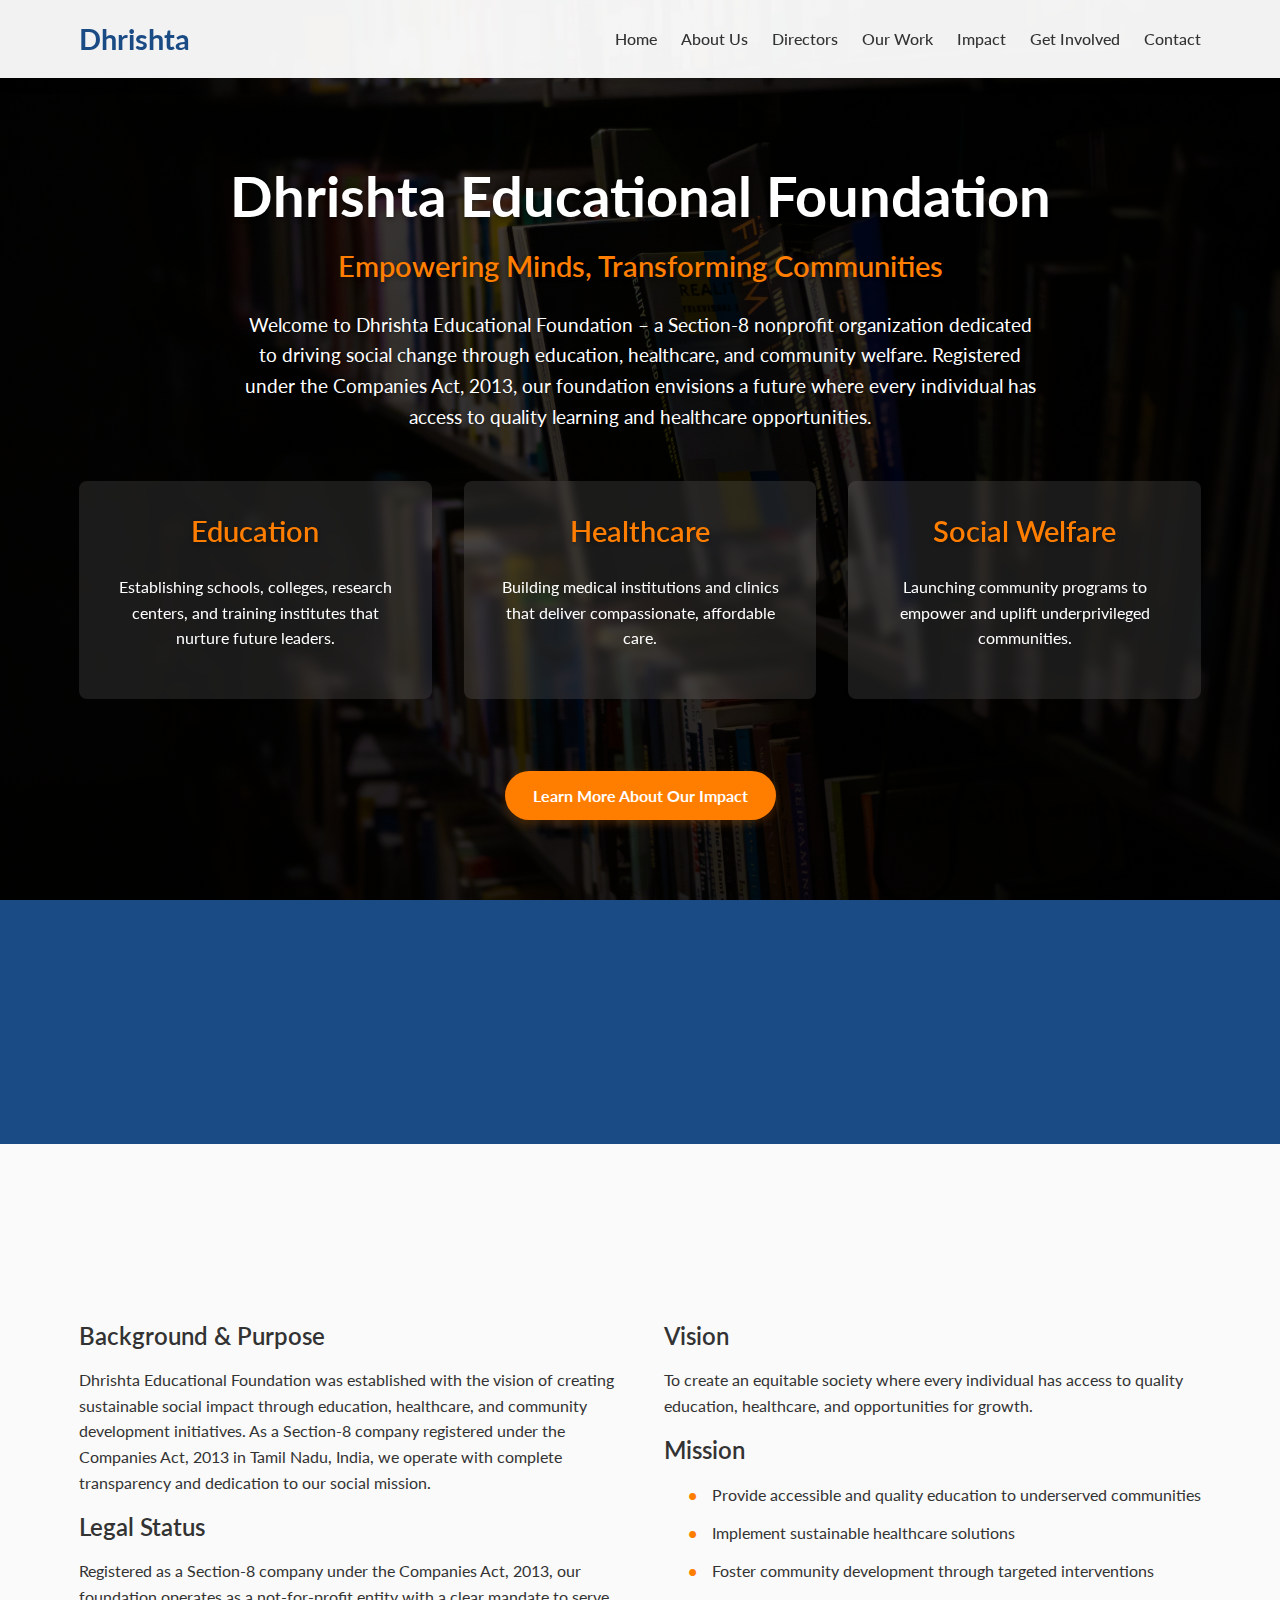
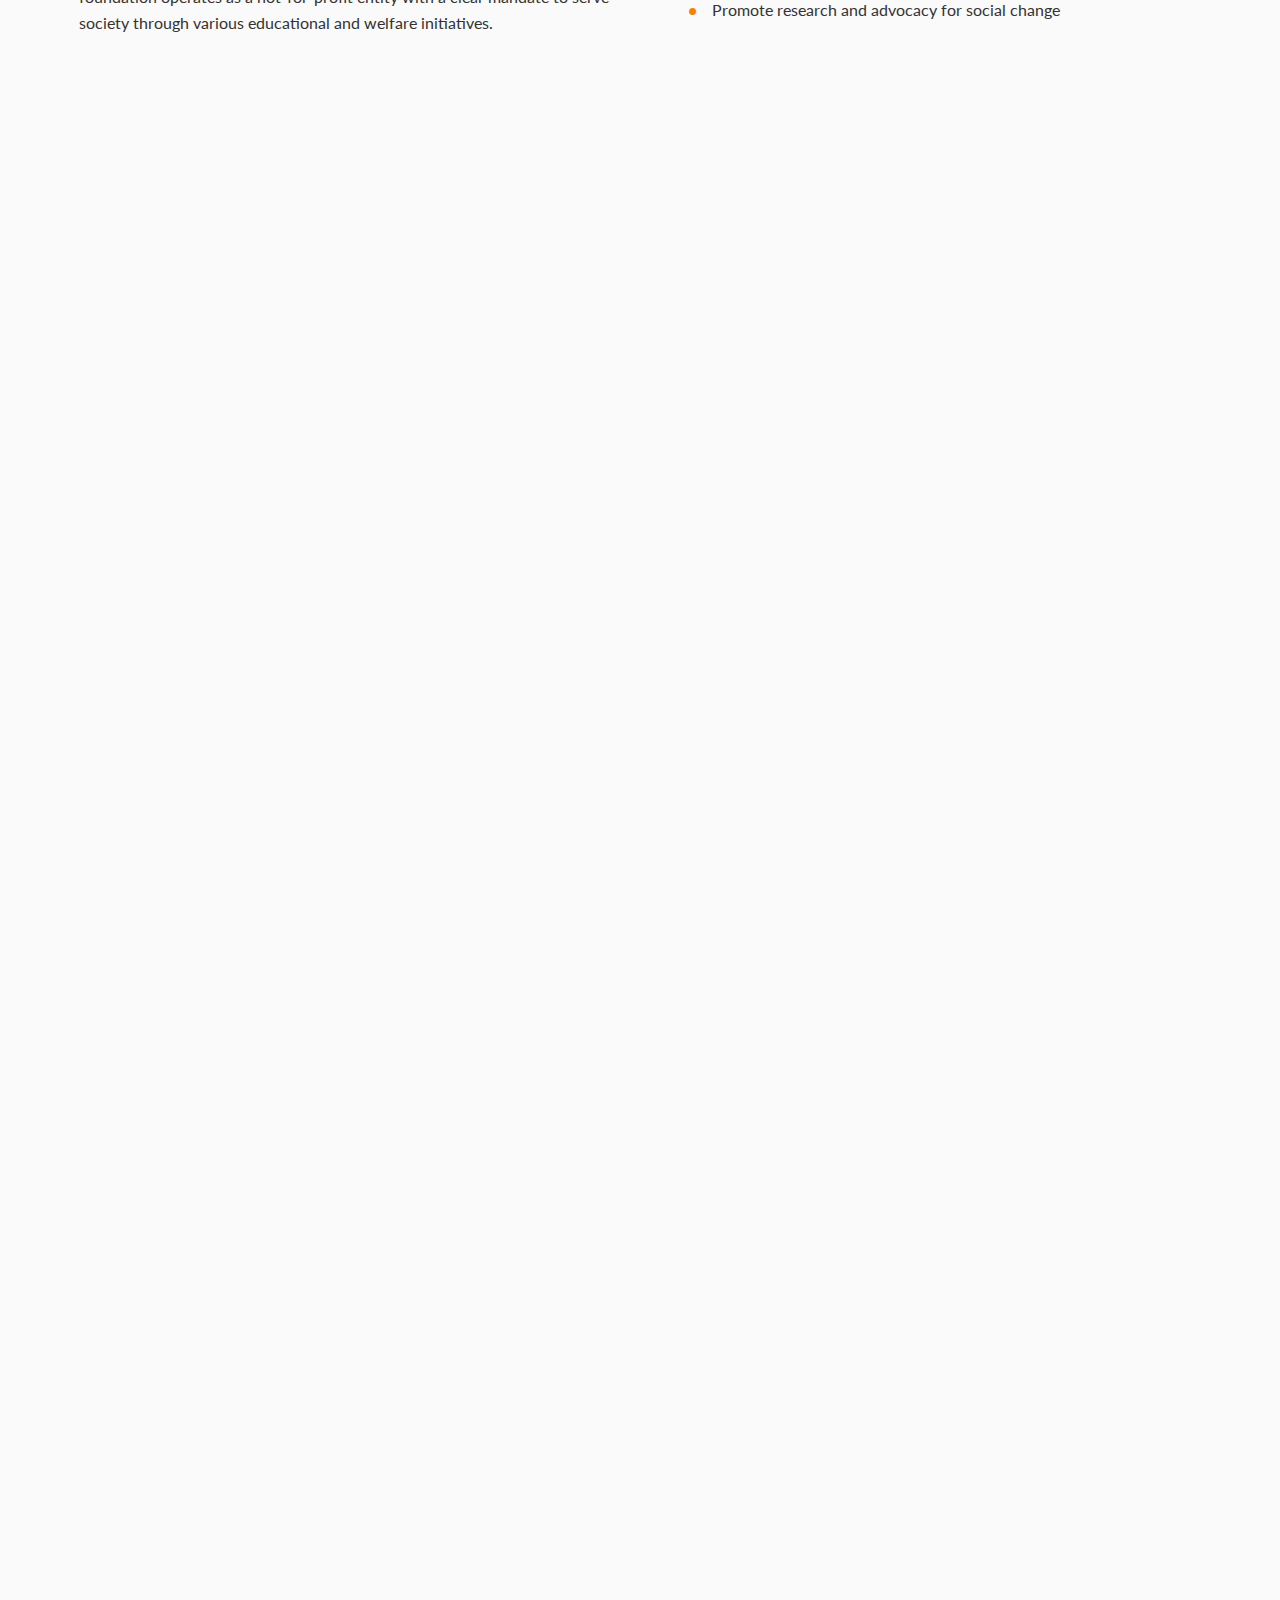
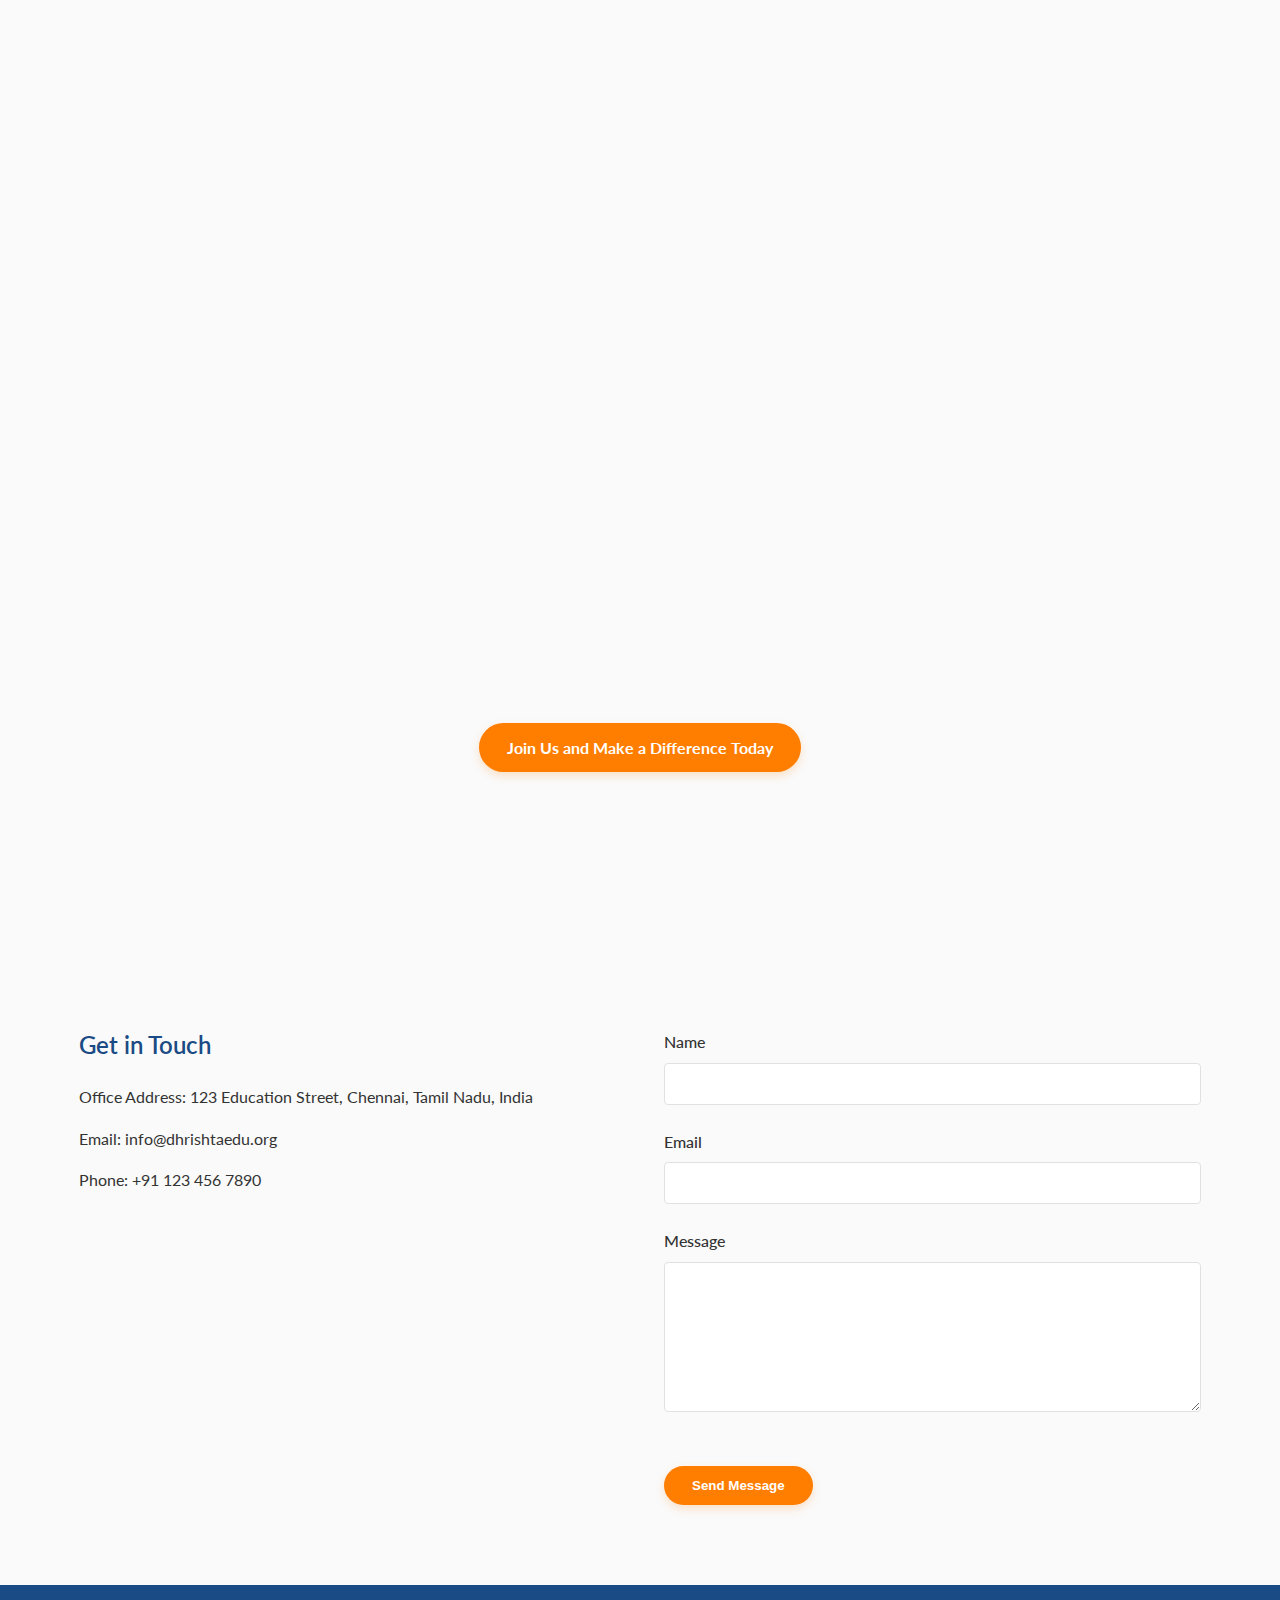
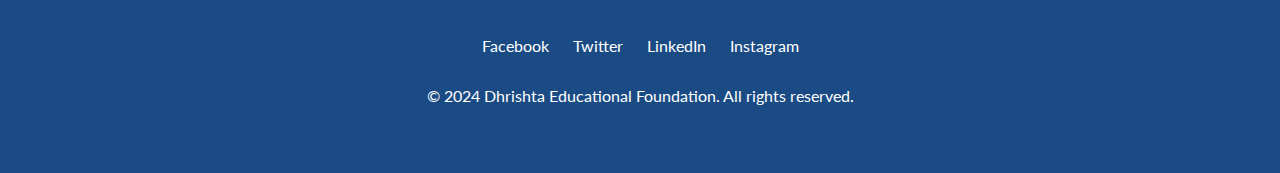
==== index.html @ 8d6716fd "Basic Design Updated" ====
<!DOCTYPE html>
<html lang="en">
<head>
    <meta charset="UTF-8">
    <meta name="viewport" content="width=device-width, initial-scale=1.0">
    <title>Dhrishta Educational Foundation</title>
    <link rel="preconnect" href="https://fonts.googleapis.com">
    <link rel="preconnect" href="https://fonts.gstatic.com" crossorigin>
    <link href="https://fonts.googleapis.com/css2?family=Lato:wght@300;400;600;700&display=swap" rel="stylesheet">
    <link rel="stylesheet" href="styles.css">
</head>
<body>
    <nav id="navbar">
        <div class="container">
            <div class="nav-brand">Dhrishta</div>
            <ul class="nav-links">
                <li><a href="#home">Home</a></li>
                <li><a href="#about">About Us</a></li>
                <li><a href="#directors">Directors</a></li>
                <li><a href="#work">Our Work</a></li>
                <li><a href="#impact">Impact</a></li>
                <li><a href="#involved">Get Involved</a></li>
                <li><a href="#contact">Contact</a></li>
            </ul>
        </div>
    </nav>

    <section id="home" class="hero parallax-bg">
        <div class="container">
            <h1>Dhrishta Educational Foundation</h1>
            <h3>Empowering Minds, Transforming Communities</h3>
            <p class="lead">Welcome to Dhrishta Educational Foundation – a Section-8 nonprofit organization dedicated to driving social change through education, healthcare, and community welfare. Registered under the Companies Act, 2013, our foundation envisions a future where every individual has access to quality learning and healthcare opportunities.</p>
            <div class="mission-highlights">
                <div class="highlight">
                    <h3>Education</h3>
                    <p>Establishing schools, colleges, research centers, and training institutes that nurture future leaders.</p>
                </div>
                <div class="highlight">
                    <h3>Healthcare</h3>
                    <p>Building medical institutions and clinics that deliver compassionate, affordable care.</p>
                </div>
                <div class="highlight">
                    <h3>Social Welfare</h3>
                    <p>Launching community programs to empower and uplift underprivileged communities.</p>
                </div>
            </div>
            <a href="#impact" class="cta-button">Learn More About Our Impact</a>
        </div>
    </section>

    <section class="stats-section">
        <div class="container">
            <div class="stats-grid">
                <div class="stats-item">
                    <div class="stats-number">1000+</div>
                    <div class="stats-label">Students Educated</div>
                </div>
                <div class="stats-item">
                    <div class="stats-number">15</div>
                    <div class="stats-label">Communities Served</div>
                </div>
                <div class="stats-item">
                    <div class="stats-number">5000+</div>
                    <div class="stats-label">Healthcare Recipients</div>
                </div>
                <div class="stats-item">
                    <div class="stats-number">20+</div>
                    <div class="stats-label">Ongoing Projects</div>
                </div>
            </div>
        </div>
    </section>

    <section id="about" class="section">
        <div class="container">
            <h2 class="section-title">About Us</h2>
            <div class="about-content">
                <div class="background">
                    <h3>Background & Purpose</h3>
                    <p>Dhrishta Educational Foundation was established with the vision of creating sustainable social impact through education, healthcare, and community development initiatives. As a Section-8 company registered under the Companies Act, 2013 in Tamil Nadu, India, we operate with complete transparency and dedication to our social mission.</p>
                    
                    <h3>Legal Status</h3>
                    <p>Registered as a Section-8 company under the Companies Act, 2013, our foundation operates as a not-for-profit entity with a clear mandate to serve society through various educational and welfare initiatives.</p>
                </div>
                <div class="vision-mission">
                    <h3>Vision</h3>
                    <p>To create an equitable society where every individual has access to quality education, healthcare, and opportunities for growth.</p>
                    <h3>Mission</h3>
                    <ul>
                        <li>Provide accessible and quality education to underserved communities</li>
                        <li>Implement sustainable healthcare solutions</li>
                        <li>Foster community development through targeted interventions</li>
                        <li>Promote research and advocacy for social change</li>
                    </ul>
                </div>
            </div>
        </div>
    </section>

    <section id="directors" class="section">
        <div class="container">
            <h2 class="section-title">Meet Our Directors</h2>
            <div class="directors-grid">
                <div class="director-card">
                    <h3>Dr. K. Bhaskar Reddy</h3>
                    <p class="title">Academic Leader & FSSAI Member</p>
                    <p>Dean at Apollo University with over 153 publications. Led projects worth ₹200 Lakhs and brings extensive academic expertise to our foundation.</p>
                </div>
                <div class="director-card">
                    <h3>Mr. A. Rukesh Reddy</h3>
                    <p class="title">Academic & Technical Expert</p>
                    <p>Mechanical Engineering professional, SPOC for Dassault. Actively involved with APSSDC and various training/mentoring initiatives.</p>
                </div>
                <div class="director-card">
                    <h3>Mr. Rajesh Kadati</h3>
                    <p class="title">Technology Leader</p>
                    <p>Senior Test Engineer at TCS with experience at Apple Inc. Expertise in DevOps and API Testing, actively mentoring professionals and supporting foundation's technical initiatives.</p>
                </div>
            </div>
        </div>
    </section>

    <section id="work" class="section">
        <div class="container">
            <h2 class="section-title">Our Work</h2>
            <div class="work-grid">
                <div class="work-area">
                    <h3>Educational Initiatives</h3>
                    <ul>
                        <li>Institution Building</li>
                        <li>Training Programs</li>
                        <li>Study Centres</li>
                        <li>Franchise Centers</li>
                    </ul>
                </div>
                <div class="work-area">
                    <h3>Healthcare Projects</h3>
                    <ul>
                        <li>Community Hospitals</li>
                        <li>Mobile Clinics</li>
                        <li>Health Awareness</li>
                        <li>Medical Camps</li>
                    </ul>
                </div>
                <div class="work-area">
                    <h3>Research & Advocacy</h3>
                    <ul>
                        <li>Policy Research</li>
                        <li>Development Programs</li>
                        <li>Impact Studies</li>
                        <li>Innovative Solutions</li>
                    </ul>
                </div>
                <div class="work-area">
                    <h3>Community Development</h3>
                    <ul>
                        <li>Social Welfare</li>
                        <li>Capacity Building</li>
                        <li>Sustainable Programs</li>
                        <li>Skill Development</li>
                    </ul>
                </div>
            </div>
        </div>
    </section>

    <section id="impact" class="section">
        <div class="container">
            <h2 class="section-title">Impact Stories</h2>
            <div class="impact-grid">
                <div class="impact-card">
                    <h3>Student Triumphs</h3>
                    <p>Through our educational initiatives, we've helped over 1000 students access quality education and achieve their academic goals. Many of our students have gone on to secure scholarships and admissions in prestigious institutions.</p>
                </div>
                <div class="impact-card">
                    <h3>Healthcare Success</h3>
                    <p>Our mobile clinics have provided essential healthcare services to more than 5000 individuals in remote areas. We've conducted successful medical camps that have diagnosed and treated various health conditions in underserved communities.</p>
                </div>
                <div class="impact-card">
                    <h3>Community Upliftment</h3>
                    <p>Successfully implemented sustainable development programs in 15 villages, improving living standards for over 10,000 people. Our initiatives have led to improved infrastructure, better sanitation, and enhanced livelihood opportunities.</p>
                </div>
            </div>
        </div>
    </section>

    <section id="involved" class="section">
        <div class="container">
            <h2 class="section-title">Get Involved</h2>
            <div class="involved-grid">
                <div class="involved-card">
                    <h3>Partner With Us</h3>
                    <p>Join forces with us to create lasting impact in communities. We welcome partnerships with organizations that share our vision for social change.</p>
                </div>
                <div class="involved-card">
                    <h3>Donate</h3>
                    <p>Support our initiatives through financial contributions. Your donations help us expand our reach and impact more lives.</p>
                </div>
                <div class="involved-card">
                    <h3>Volunteer</h3>
                    <p>Contribute your time and skills to our programs. We have various volunteering opportunities across our educational and healthcare initiatives.</p>
                </div>
                <div class="involved-card">
                    <h3>Collaborate</h3>
                    <p>Work with us on projects and initiatives. We're always open to collaborative efforts that can amplify our social impact.</p>
                </div>
            </div>
            <a href="#contact" class="cta-button">Join Us and Make a Difference Today</a>
        </div>
    </section>

    <section id="contact" class="section">
        <div class="container">
            <h2 class="section-title">Contact Us</h2>
            <div class="contact-grid">
                <div class="contact-info">
                    <h3>Get in Touch</h3>
                    <p>Office Address: 123 Education Street, Chennai, Tamil Nadu, India</p>
                    <p>Email: info@dhrishtaedu.org</p>
                    <p>Phone: +91 123 456 7890</p>
                </div>
                <div class="contact-form">
                    <form id="contactForm">
                        <div class="form-group">
                            <label for="name">Name</label>
                            <input type="text" id="name" name="name" required>
                        </div>
                        <div class="form-group">
                            <label for="email">Email</label>
                            <input type="email" id="email" name="email" required>
                        </div>
                        <div class="form-group">
                            <label for="message">Message</label>
                            <textarea id="message" name="message" required></textarea>
                        </div>
                        <button type="submit" class="cta-button">Send Message</button>
                    </form>
                </div>
            </div>
        </div>
    </section>

    <footer>
        <div class="container">
            <div class="footer-content">
                <div class="social-links">
                    <a href="#">Facebook</a>
                    <a href="#">Twitter</a>
                    <a href="#">LinkedIn</a>
                    <a href="#">Instagram</a>
                </div>
                <p class="copyright">&copy; 2024 Dhrishta Educational Foundation. All rights reserved.</p>
            </div>
        </div>
    </footer>

    <script src="scripts.js"></script>
</body>
</html>
---- styles.css ----
/* Global Styles */
:root {
    --primary-color: #1a4b84; /* Deeper blue like Kaivalya */
    --secondary-color: #f8f9fa;
    --accent-color: #ff7e00; /* Orange accent like Kaivalya */
    --text-color: #333;
    --light-text: #f8f9fa;
    --border-color: #e1e1e1;
    --shadow: 0 2px 15px rgba(0, 0, 0, 0.1);
    --transition-speed: 0.4s;
  }
  
  * {
    margin: 0;
    padding: 0;
    box-sizing: border-box;
  }
  
  body {
    font-family: 'Lato', sans-serif;
    line-height: 1.6;
    color: var(--text-color);
    overflow-x: hidden;
    background-color: #fafafa; /* Light background like Kaivalya */
  }
  
  .container {
    width: 90%;
    max-width: 1200px;
    margin: 0 auto;
    padding: 0 15px;
  }
  
  h1, h2, h3, h4 {
    margin-bottom: 1rem;
    line-height: 1.3;
  }
  
  h1 {
    font-size: 2.5rem;
    font-weight: 700;
  }
  
  h2 {
    font-size: 2rem;
    text-align: center;
    margin-bottom: 2rem;
    position: relative;
    font-weight: 700;
  }
  
  .section-title {
    position: relative;
    padding-bottom: 15px;
    margin-bottom: 40px;
    opacity: 0;
    transform: translateY(20px);
    transition: opacity 0.6s ease, transform 0.6s ease;
  }
  
  .section-title:after {
    content: '';
    display: block;
    width: 70px;
    height: 3px;
    background: var(--accent-color);
    position: absolute;
    bottom: 0;
    left: 50%;
    transform: translateX(-50%);
  }
  
  h3 {
    font-size: 1.5rem;
    font-weight: 600;
  }
  
  p {
    margin-bottom: 1rem;
  }
  
  ul {
    list-style: none;
  }
  
  a {
    text-decoration: none;
    color: inherit;
  }
  
  .section {
    padding: 5rem 0;
    position: relative;
  }
  
  .section:nth-child(even) {
    background-color: #f5f8fa; /* Alternating section colors like Kaivalya */
  }
  
  .cta-button {
    display: inline-block;
    background-color: var(--accent-color);
    color: white;
    padding: 12px 28px;
    border-radius: 30px; /* Rounded buttons like Kaivalya */
    font-weight: 700;
    transition: all var(--transition-speed) ease;
    margin-top: 1.5rem;
    border: none;
    cursor: pointer;
    box-shadow: 0 4px 10px rgba(255, 126, 0, 0.2);
  }
  
  .cta-button:hover {
    background-color: #e67200;
    transform: translateY(-3px);
    box-shadow: 0 6px 15px rgba(255, 126, 0, 0.3);
  }
  
  /* Navigation */
  #navbar {
    position: fixed;
    top: 0;
    left: 0;
    width: 100%;
    background-color: rgba(255, 255, 255, 0.95);
    box-shadow: var(--shadow);
    z-index: 1000;
    transition: all var(--transition-speed) ease;
    padding: 1rem 0;
  }
  
  #navbar.navbar-hidden {
    transform: translateY(-100%);
  }
  
  #navbar.navbar-scrolled {
    padding: 0.5rem 0;
    background-color: rgba(255, 255, 255, 0.98);
    box-shadow: 0 4px 10px rgba(0, 0, 0, 0.1);
  }
  
  #navbar .container {
    display: flex;
    justify-content: space-between;
    align-items: center;
  }
  
  .nav-brand {
    font-size: 1.8rem;
    font-weight: 700;
    color: var(--primary-color);
    transition: all var(--transition-speed) ease;
  }
  
  .nav-brand:hover {
    color: var(--accent-color);
  }
  
  .nav-links {
    display: flex;
    gap: 1.5rem;
  }
  
  .nav-links li a {
    font-weight: 500;
    transition: color var(--transition-speed) ease;
    position: relative;
    padding: 5px 0;
  }
  
  .nav-links li a:after {
    content: '';
    position: absolute;
    width: 0;
    height: 2px;
    bottom: 0;
    left: 0;
    background-color: var(--accent-color);
    transition: width var(--transition-speed) ease;
  }
  
  .nav-links li a:hover {
    color: var(--accent-color);
  }
  
  .nav-links li a:hover:after {
    width: 100%;
  }
  
  /* Hero Section */
  .hero {
    height: 100vh;
    background: linear-gradient(rgba(0, 0, 0, 0.7), rgba(0, 0, 0, 0.8)),url("Photos/bg_books.jpg")  no-repeat center center/cover;
    color: white;
    display: flex;
    align-items: center;
    text-align: center;
    padding-top: 80px;
    position: relative;
  }
  
  .parallax-bg {
    background-attachment: fixed;
    background-position: center;
    background-repeat: no-repeat;
    background-size: cover;
  }
  
  .hero h1 {
    font-size: 3.5rem;
    margin-bottom: 1rem;
    text-shadow: 0 2px 4px rgba(0, 0, 0, 0.3);
  }
  
  .hero h3 {
    font-size: 1.8rem;
    margin-bottom: 1.5rem;
    color: var(--accent-color);
    text-shadow: 0 2px 4px rgba(0, 0, 0, 0.3);
  }
  
  .hero .lead {
    font-size: 1.2rem;
    max-width: 800px;
    margin: 0 auto 2rem;
    text-shadow: 0 1px 2px rgba(0, 0, 0, 0.3);
  }
  
  .mission-highlights {
    display: flex;
    justify-content: space-between;
    margin: 3rem 0;
    gap: 2rem;
  }
  
  .highlight {
    flex: 1;
    background-color: rgba(255, 255, 255, 0.1);
    padding: 2rem;
    border-radius: 8px;
    backdrop-filter: blur(5px);
    transition: all var(--transition-speed) ease;
    opacity: 0;
    transform: translateY(20px);
  }
  
  .highlight.animate-in {
    opacity: 1;
    transform: translateY(0);
  }
  
  .highlight:hover {
    transform: translateY(-10px) scale(1.03);
    background-color: rgba(255, 255, 255, 0.15);
    box-shadow: 0 10px 30px rgba(0, 0, 0, 0.2);
  }
  
  .highlight h3 {
    color: var(--accent-color);
  }
  
  /* About Section */
  #about {
    background: linear-gradient(rgba(255, 255, 255, 0.9), rgba(255, 255, 255, 0.9)), url('https://source.unsplash.com/random/1920x1080/?education,students') no-repeat center center/cover;
    background-attachment: fixed;
  }
  
  .about-content {
    display: grid;
    grid-template-columns: 1fr 1fr;
    gap: 3rem;
  }
  
  .vision-mission ul {
    padding-left: 1.5rem;
    margin-bottom: 1.5rem;
  }
  
  .vision-mission ul li {
    position: relative;
    padding-left: 1.5rem;
    margin-bottom: 0.8rem;
  }
  
  .vision-mission ul li:before {
    content: "•";
    color: var(--accent-color);
    font-weight: bold;
    position: absolute;
    left: 0;
  }
  
  /* Directors Section */
  .directors-grid {
    display: grid;
    grid-template-columns: repeat(auto-fit, minmax(300px, 1fr));
    gap: 2rem;
  }
  
  .director-card {
    background-color: white;
    padding: 2rem;
    border-radius: 8px;
    box-shadow: var(--shadow);
    transition: all var(--transition-speed) ease;
    opacity: 0;
    transform: translateY(20px);
    border-bottom: 3px solid transparent;
  }
  
  .director-card.animate-in {
    opacity: 1;
    transform: translateY(0);
  }
  
  .director-card:hover {
    transform: translateY(-10px) scale(1.02);
    box-shadow: 0 15px 30px rgba(0, 0, 0, 0.1);
    border-bottom: 3px solid var(--accent-color);
  }
  
  .director-card .title {
    color: var(--accent-color);
    font-weight: 700;
    margin-bottom: 1rem;
  }
  
  /* Work Section */
  #work {
    background: linear-gradient(rgba(255, 255, 255, 0.9), rgba(255, 255, 255, 0.9)), url('https://source.unsplash.com/random/1920x1080/?education,teaching') no-repeat center center/cover;
    background-attachment: fixed;
  }
  
  .work-grid {
    display: grid;
    grid-template-columns: repeat(auto-fit, minmax(250px, 1fr));
    gap: 2rem;
  }
  
  .work-area {
    background-color: white;
    padding: 2rem;
    border-radius: 8px;
    box-shadow: var(--shadow);
    transition: all var(--transition-speed) ease;
    opacity: 0;
    transform: translateY(20px);
    position: relative;
    overflow: hidden;
  }
  
  .work-area.animate-in {
    opacity: 1;
    transform: translateY(0);
  }
  
  .work-area:hover {
    transform: translateY(-7px) scale(1.03);
    box-shadow: 0 15px 30px rgba(0, 0, 0, 0.1);
  }
  
  .work-area:before {
    content: '';
    position: absolute;
    top: 0;
    left: 0;
    width: 5px;
    height: 0;
    background-color: var(--accent-color);
    transition: height var(--transition-speed) ease;
  }
  
  .work-area:hover:before {
    height: 100%;
  }
  
  .work-area h3 {
    color: var(--primary-color);
    margin-bottom: 1rem;
    transition: color var(--transition-speed) ease;
  }
  
  .work-area:hover h3 {
    color: var(--accent-color);
  }
  
  .work-area ul li {
    margin-bottom: 0.5rem;
    position: relative;
    padding-left: 1.5rem;
    transition: transform var(--transition-speed) ease;
  }
  
  .work-area:hover ul li {
    transform: translateX(5px);
  }
  
  .work-area ul li:before {
    content: "→";
    color: var(--accent-color);
    position: absolute;
    left: 0;
  }
  
  /* Impact Section */
  #impact {
    background: linear-gradient(rgba(255, 255, 255, 0.9), rgba(255, 255, 255, 0.9)), url('https://source.unsplash.com/random/1920x1080/?education,impact') no-repeat center center/cover;
    background-attachment: fixed;
  }
  
  .impact-grid {
    display: grid;
    grid-template-columns: repeat(auto-fit, minmax(300px, 1fr));
    gap: 2rem;
  }
  
  .impact-card {
    background-color: white;
    padding: 2rem;
    border-radius: 8px;
    box-shadow: var(--shadow);
    transition: all var(--transition-speed) ease;
    opacity: 0;
    transform: translateY(20px);
    position: relative;
    z-index: 1;
    overflow: hidden;
  }
  
  .impact-card.animate-in {
    opacity: 1;
    transform: translateY(0);
  }
  
  .impact-card:hover {
    transform: translateY(-10px) scale(1.03);
    box-shadow: 0 15px 30px rgba(0, 0, 0, 0.1);
  }
  
  .impact-card:before {
    content: '';
    position: absolute;
    top: 0;
    left: 0;
    right: 0;
    bottom: 0;
    background-color: var(--primary-color);
    z-index: -1;
    transform: scaleY(0);
    transform-origin: bottom;
    transition: transform var(--transition-speed) ease;
  }
  
  .impact-card:hover:before {
    transform: scaleY(1);
  }
  
  .impact-card h3 {
    color: var(--primary-color);
    position: relative;
    transition: color var(--transition-speed) ease;
  }
  
  .impact-card p {
    position: relative;
    transition: color var(--transition-speed) ease;
  }
  
  .impact-card:hover h3,
  .impact-card:hover p {
    color: white;
  }
  
  /* Get Involved Section */
  #involved {
    text-align: center;
    background: linear-gradient(rgba(255, 255, 255, 0.9), rgba(255, 255, 255, 0.9)), url('https://source.unsplash.com/random/1920x1080/?education,volunteer') no-repeat center center/cover;
    background-attachment: fixed;
  }
  
  .involved-grid {
    display: grid;
    grid-template-columns: repeat(auto-fit, minmax(250px, 1fr));
    gap: 2rem;
    margin-bottom: 2rem;
  }
  
  .involved-card {
    background-color: white;
    padding: 2rem;
    border-radius: 8px;
    box-shadow: var(--shadow);
    text-align: center;
    transition: all var(--transition-speed) ease;
    opacity: 0;
    transform: translateY(20px);
    position: relative;
    overflow: hidden;
  }
  
  .involved-card.animate-in {
    opacity: 1;
    transform: translateY(0);
  }
  
  .involved-card:hover {
    transform: translateY(-10px) scale(1.05);
    box-shadow: 0 15px 30px rgba(0, 0, 0, 0.15);
    background-color: var(--primary-color);
    color: white;
  }
  
  .involved-card:after {
    content: '';
    position: absolute;
    width: 100%;
    height: 3px;
    background-color: var(--accent-color);
    bottom: 0;
    left: 0;
    transform: scaleX(0);
    transition: transform var(--transition-speed) ease;
  }
  
  .involved-card:hover:after {
    transform: scaleX(1);
  }
  
  .involved-card h3 {
    color: var(--accent-color);
    transition: all var(--transition-speed) ease;
  }
  
  .involved-card:hover h3 {
    color: white;
  }
  
  /* Contact Section */
  #contact {
    background: linear-gradient(rgba(255, 255, 255, 0.9), rgba(255, 255, 255, 0.9)), url('https://source.unsplash.com/random/1920x1080/?education,contact') no-repeat center center/cover;
    background-attachment: fixed;
  }
  
  .contact-grid {
    display: grid;
    grid-template-columns: 1fr 1fr;
    gap: 3rem;
  }
  
  .contact-info h3 {
    color: var(--primary-color);
    margin-bottom: 1.5rem;
  }
  
  .contact-info p {
    margin-bottom: 1rem;
  }
  
  .form-group {
    margin-bottom: 1.5rem;
  }
  
  .form-group label {
    display: block;
    margin-bottom: 0.5rem;
    font-weight: 500;
  }
  
  .form-group input,
  .form-group textarea {
    width: 100%;
    padding: 12px;
    border: 1px solid var(--border-color);
    border-radius: 4px;
    font-family: inherit;
    transition: all var(--transition-speed) ease;
  }
  
  .form-group input:focus,
  .form-group textarea:focus {
    outline: none;
    border-color: var(--accent-color);
    box-shadow: 0 0 0 2px rgba(255, 126, 0, 0.2);
  }
  
  .form-group textarea {
    height: 150px;
    resize: vertical;
  }
  
  /* Stats Section (New) */
  .stats-section {
    background-color: var(--primary-color);
    color: white;
    padding: 4rem 0;
  }
  
  .stats-grid {
    display: grid;
    grid-template-columns: repeat(auto-fit, minmax(200px, 1fr));
    gap: 2rem;
    text-align: center;
  }
  
  .stats-item {
    opacity: 0;
    transform: translateY(20px);
    transition: all var(--transition-speed) ease;
  }
  
  .stats-item.animate-in {
    opacity: 1;
    transform: translateY(0);
  }
  
  .stats-number {
    font-size: 3rem;
    font-weight: 700;
    color: var(--accent-color);
    margin-bottom: 0.5rem;
  }
  
  .stats-label {
    font-size: 1.2rem;
  }
  
  /* Footer */
  footer {
    background-color: var(--primary-color);
    color: white;
    padding: 3rem 0;
  }
  
  .footer-content {
    display: flex;
    flex-direction: column;
    align-items: center;
  }
  
  .social-links {
    display: flex;
    gap: 1.5rem;
    margin-bottom: 1.5rem;
  }
  
  .social-links a {
    color: white;
    transition: color var(--transition-speed) ease;
  }
  
  .social-links a:hover {
    color: var(--accent-color);
  }
  
  .copyright {
    text-align: center;
  }
  
  /* Animation Classes */
  .animate-in {
    opacity: 1 !important;
    transform: translateY(0) !important;
  }
  
  /* Responsive Design */
  @media (max-width: 992px) {
    .about-content,
    .contact-grid {
      grid-template-columns: 1fr;
      gap: 2rem;
    }
  }
  
  @media (max-width: 768px) {
    h1 {
      font-size: 2rem;
    }
    
    h2 {
      font-size: 1.8rem;
    }
    
    .nav-links {
      display: none;
      position: absolute;
      top: 100%;
      left: 0;
      width: 100%;
      background-color: white;
      flex-direction: column;
      padding: 1rem 0;
      box-shadow: var(--shadow);
    }
    
    .nav-links.active {
      display: flex;
    }
    
    .nav-links li {
      padding: 0.5rem 2rem;
    }
    
    .mobile-menu-btn {
      display: block;
      background: none;
      border: none;
      font-size: 1.5rem;
      cursor: pointer;
      color: var(--primary-color);
    }
    
    .mission-highlights {
      flex-direction: column;
    }
    
    .hero {
      height: auto;
      padding: 120px 0 60px;
    }
  }
  
  @media (min-width: 769px) {
    .mobile-menu-btn {
      display: none;
    }
  }
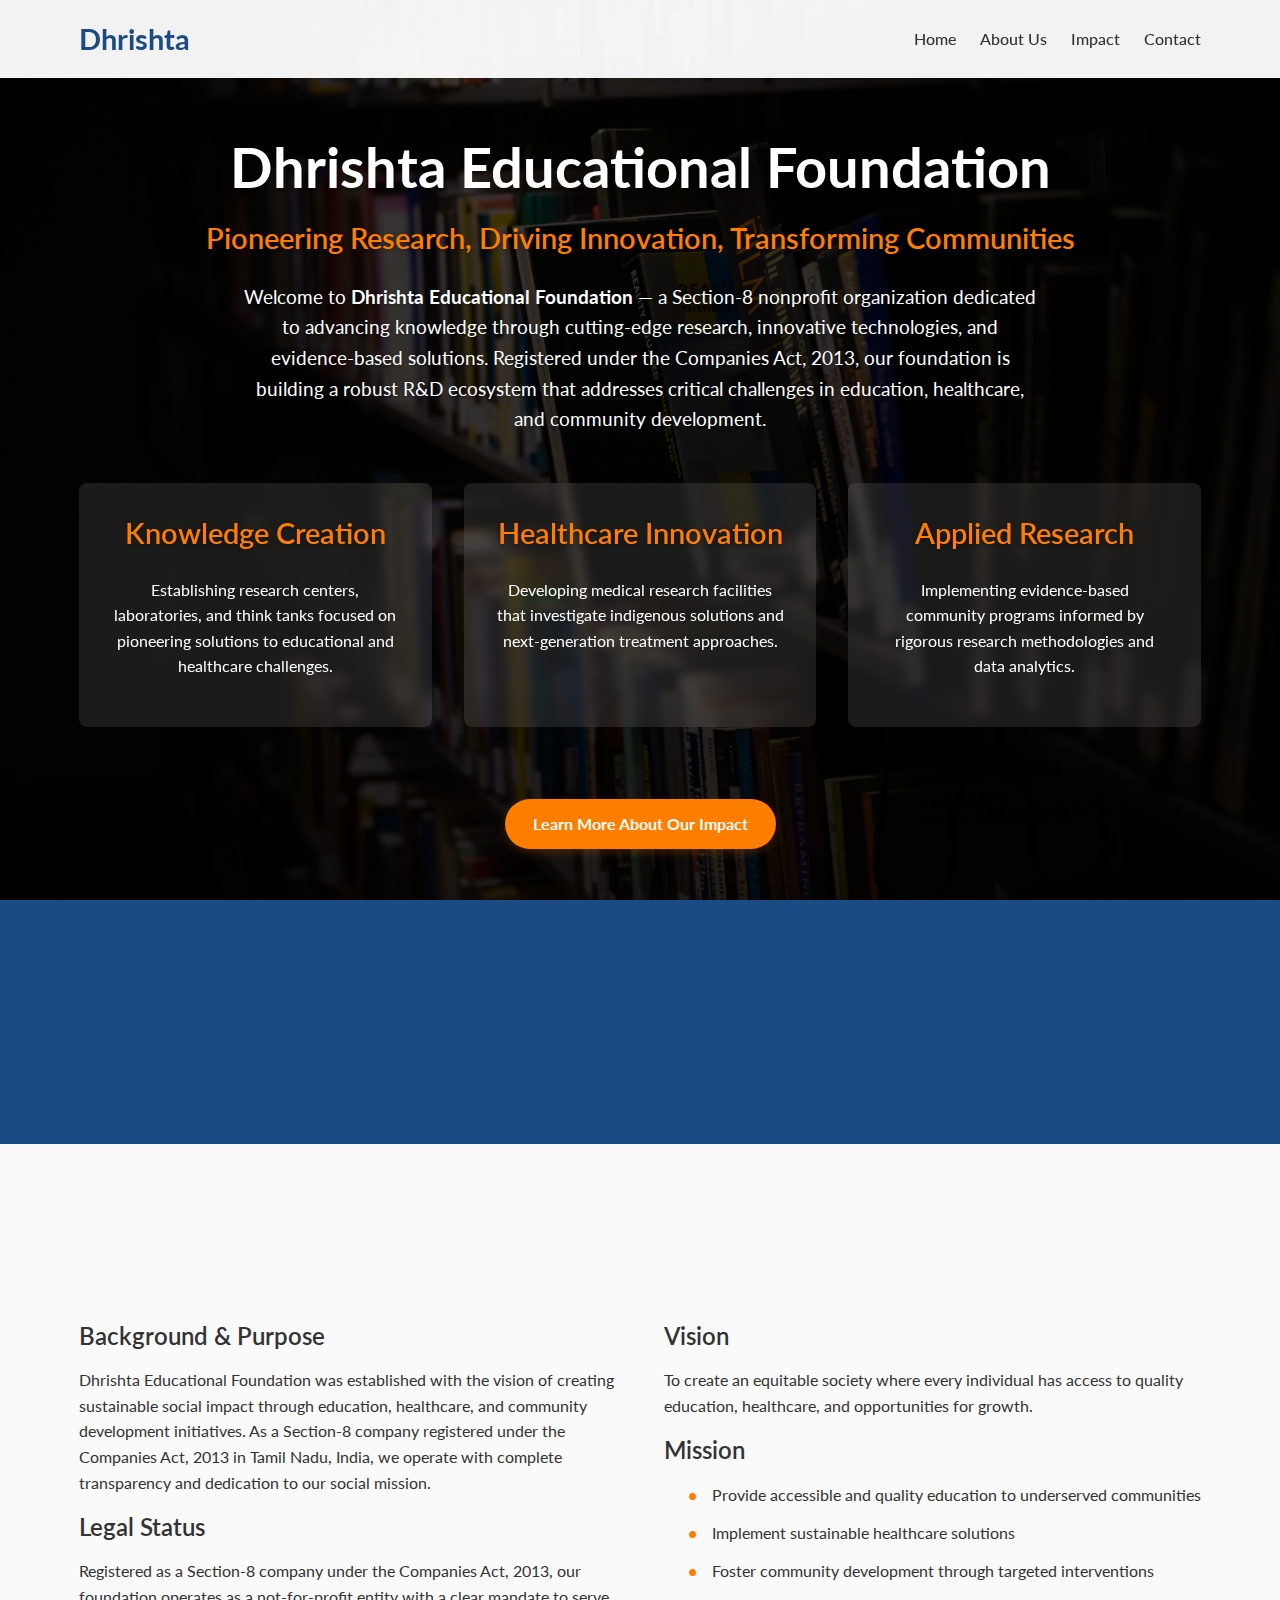
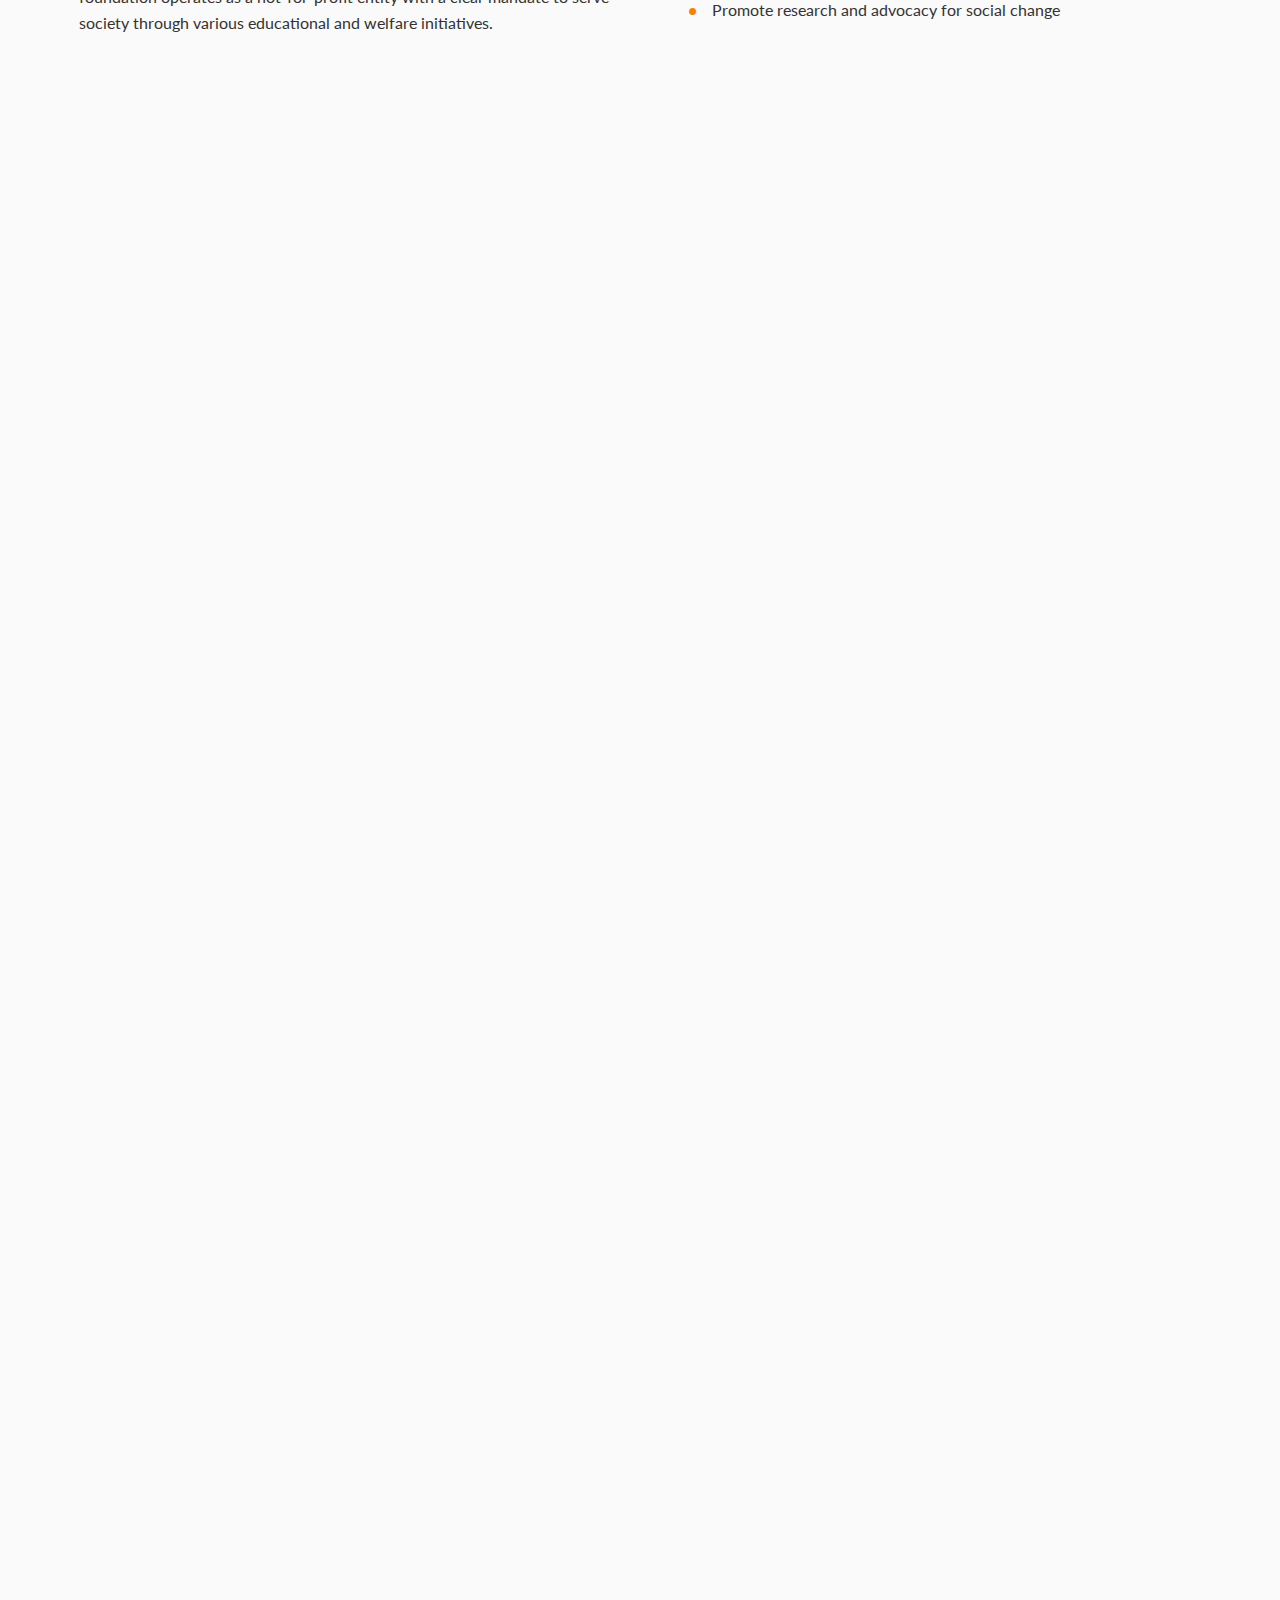
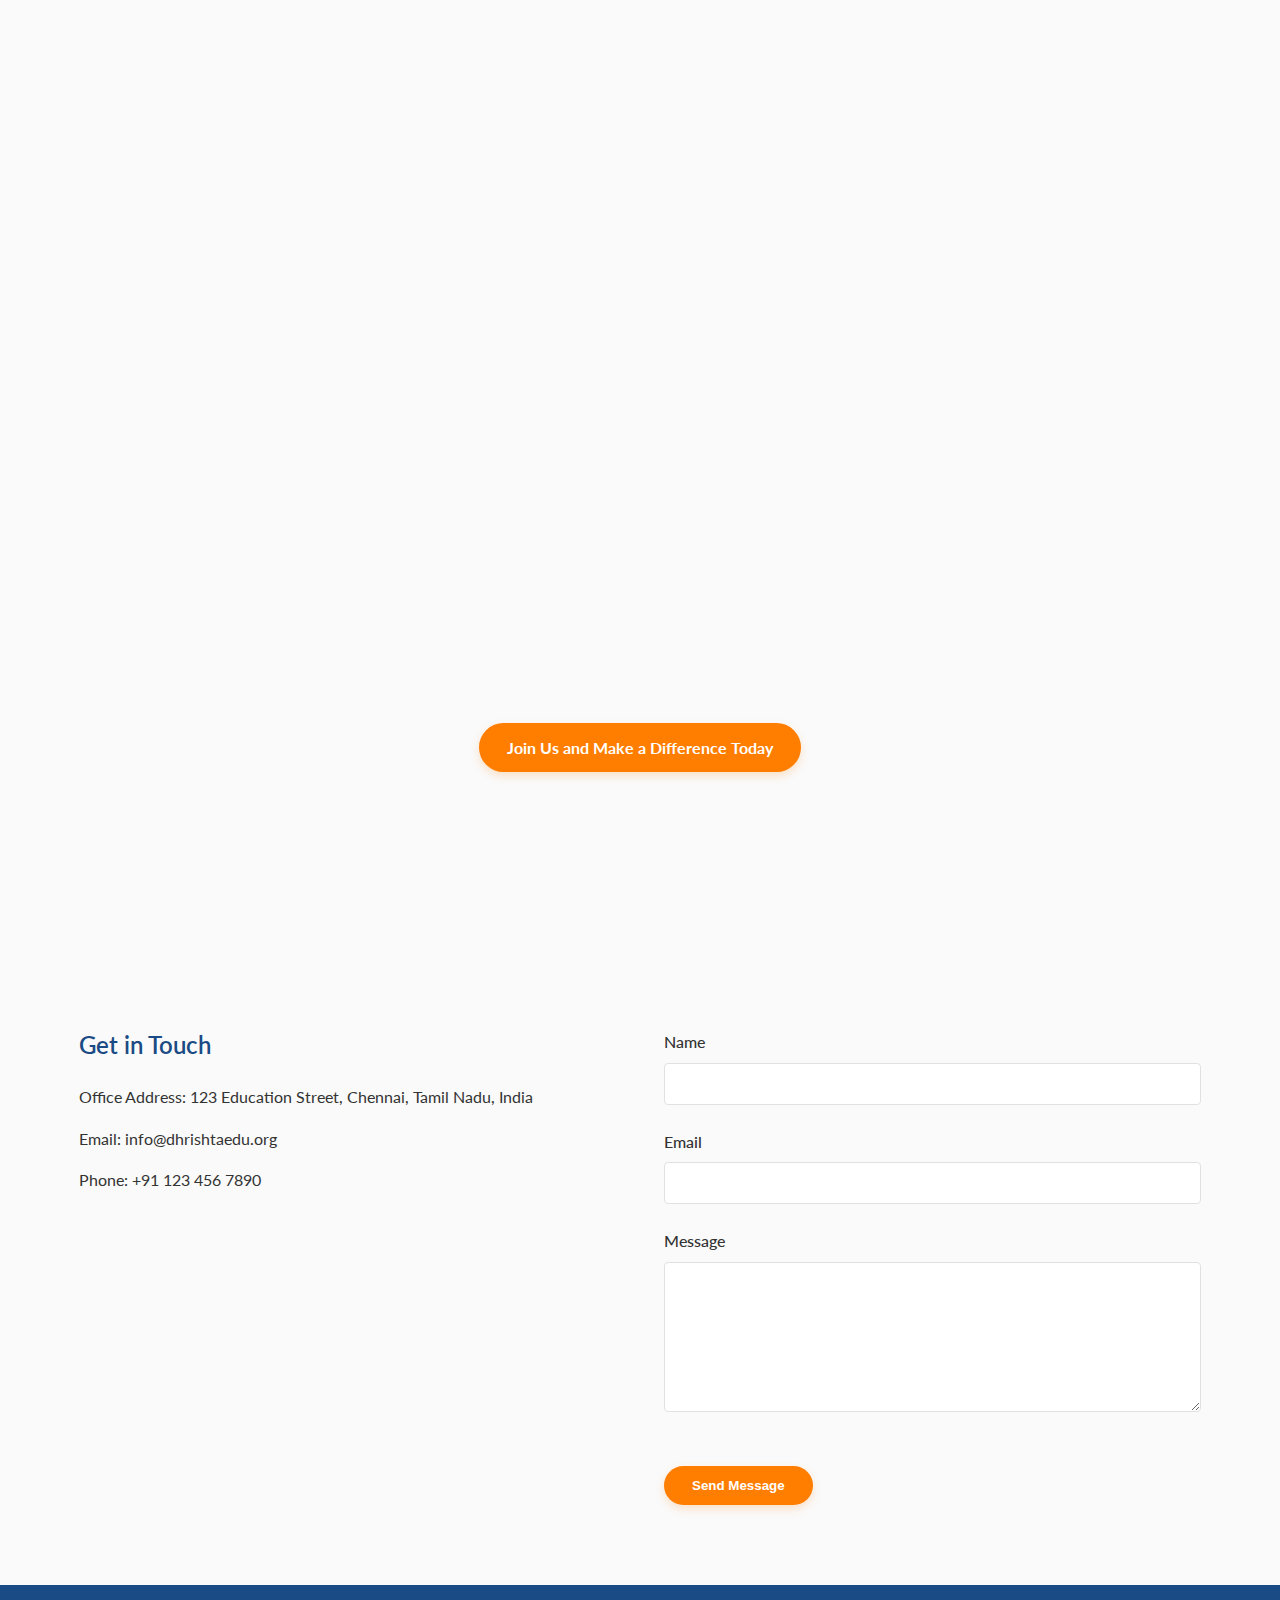
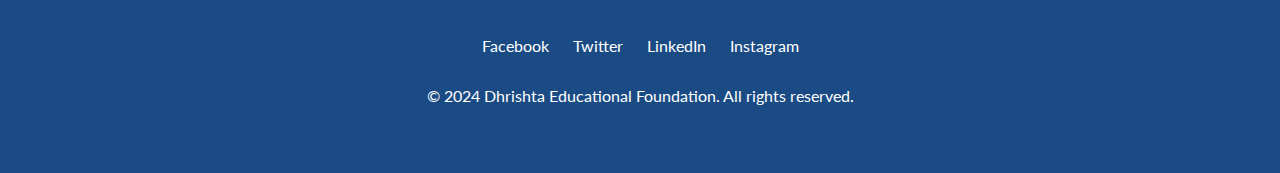
==== commit 92e3cf12: "Add original data to home page" ====
--- a/index.html
+++ b/index.html
@@ -16,10 +16,7 @@
             <ul class="nav-links">
                 <li><a href="#home">Home</a></li>
                 <li><a href="#about">About Us</a></li>
-                <li><a href="#directors">Directors</a></li>
-                <li><a href="#work">Our Work</a></li>
                 <li><a href="#impact">Impact</a></li>
-                <li><a href="#involved">Get Involved</a></li>
                 <li><a href="#contact">Contact</a></li>
             </ul>
         </div>
@@ -28,20 +25,20 @@
     <section id="home" class="hero parallax-bg">
         <div class="container">
             <h1>Dhrishta Educational Foundation</h1>
-            <h3>Empowering Minds, Transforming Communities</h3>
-            <p class="lead">Welcome to Dhrishta Educational Foundation – a Section-8 nonprofit organization dedicated to driving social change through education, healthcare, and community welfare. Registered under the Companies Act, 2013, our foundation envisions a future where every individual has access to quality learning and healthcare opportunities.</p>
+            <h3>Pioneering Research, Driving Innovation, Transforming Communities</h3>
+            <p class="lead">Welcome to <b>Dhrishta Educational Foundation</b> — a Section-8 nonprofit organization dedicated to advancing knowledge through cutting-edge research, innovative technologies, and evidence-based solutions. Registered under the Companies Act, 2013, our foundation is building a robust R&D ecosystem that addresses critical challenges in education, healthcare, and community development.</p>
             <div class="mission-highlights">
                 <div class="highlight">
-                    <h3>Education</h3>
-                    <p>Establishing schools, colleges, research centers, and training institutes that nurture future leaders.</p>
+                    <h3>Knowledge Creation</h3>
+                    <p>Establishing research centers, laboratories, and think tanks focused on pioneering solutions to educational and healthcare challenges.</p>
                 </div>
                 <div class="highlight">
-                    <h3>Healthcare</h3>
-                    <p>Building medical institutions and clinics that deliver compassionate, affordable care.</p>
+                    <h3>Healthcare Innovation</h3>
+                    <p>Developing medical research facilities that investigate indigenous solutions and next-generation treatment approaches.</p>
                 </div>
                 <div class="highlight">
-                    <h3>Social Welfare</h3>
-                    <p>Launching community programs to empower and uplift underprivileged communities.</p>
+                    <h3>Applied Research</h3>
+                    <p>Implementing evidence-based community programs informed by rigorous research methodologies and data analytics.</p>
                 </div>
             </div>
             <a href="#impact" class="cta-button">Learn More About Our Impact</a>
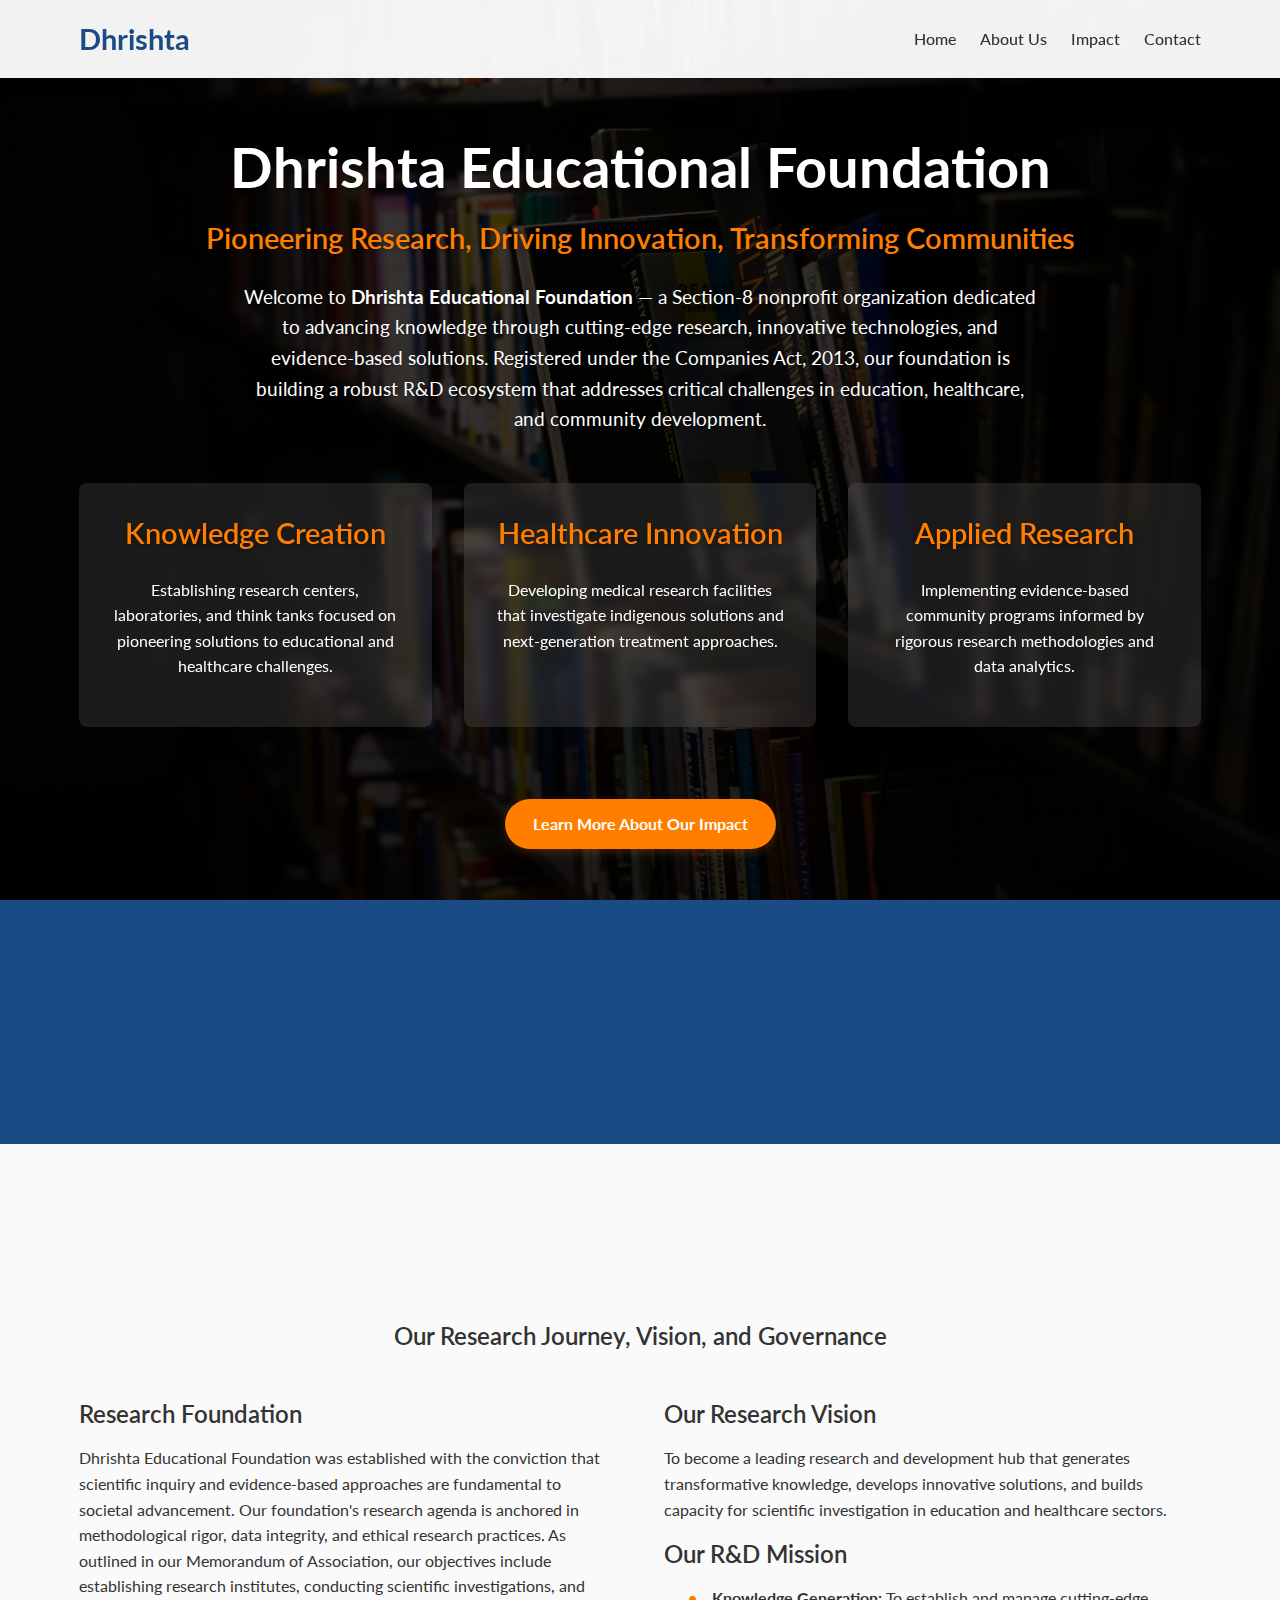
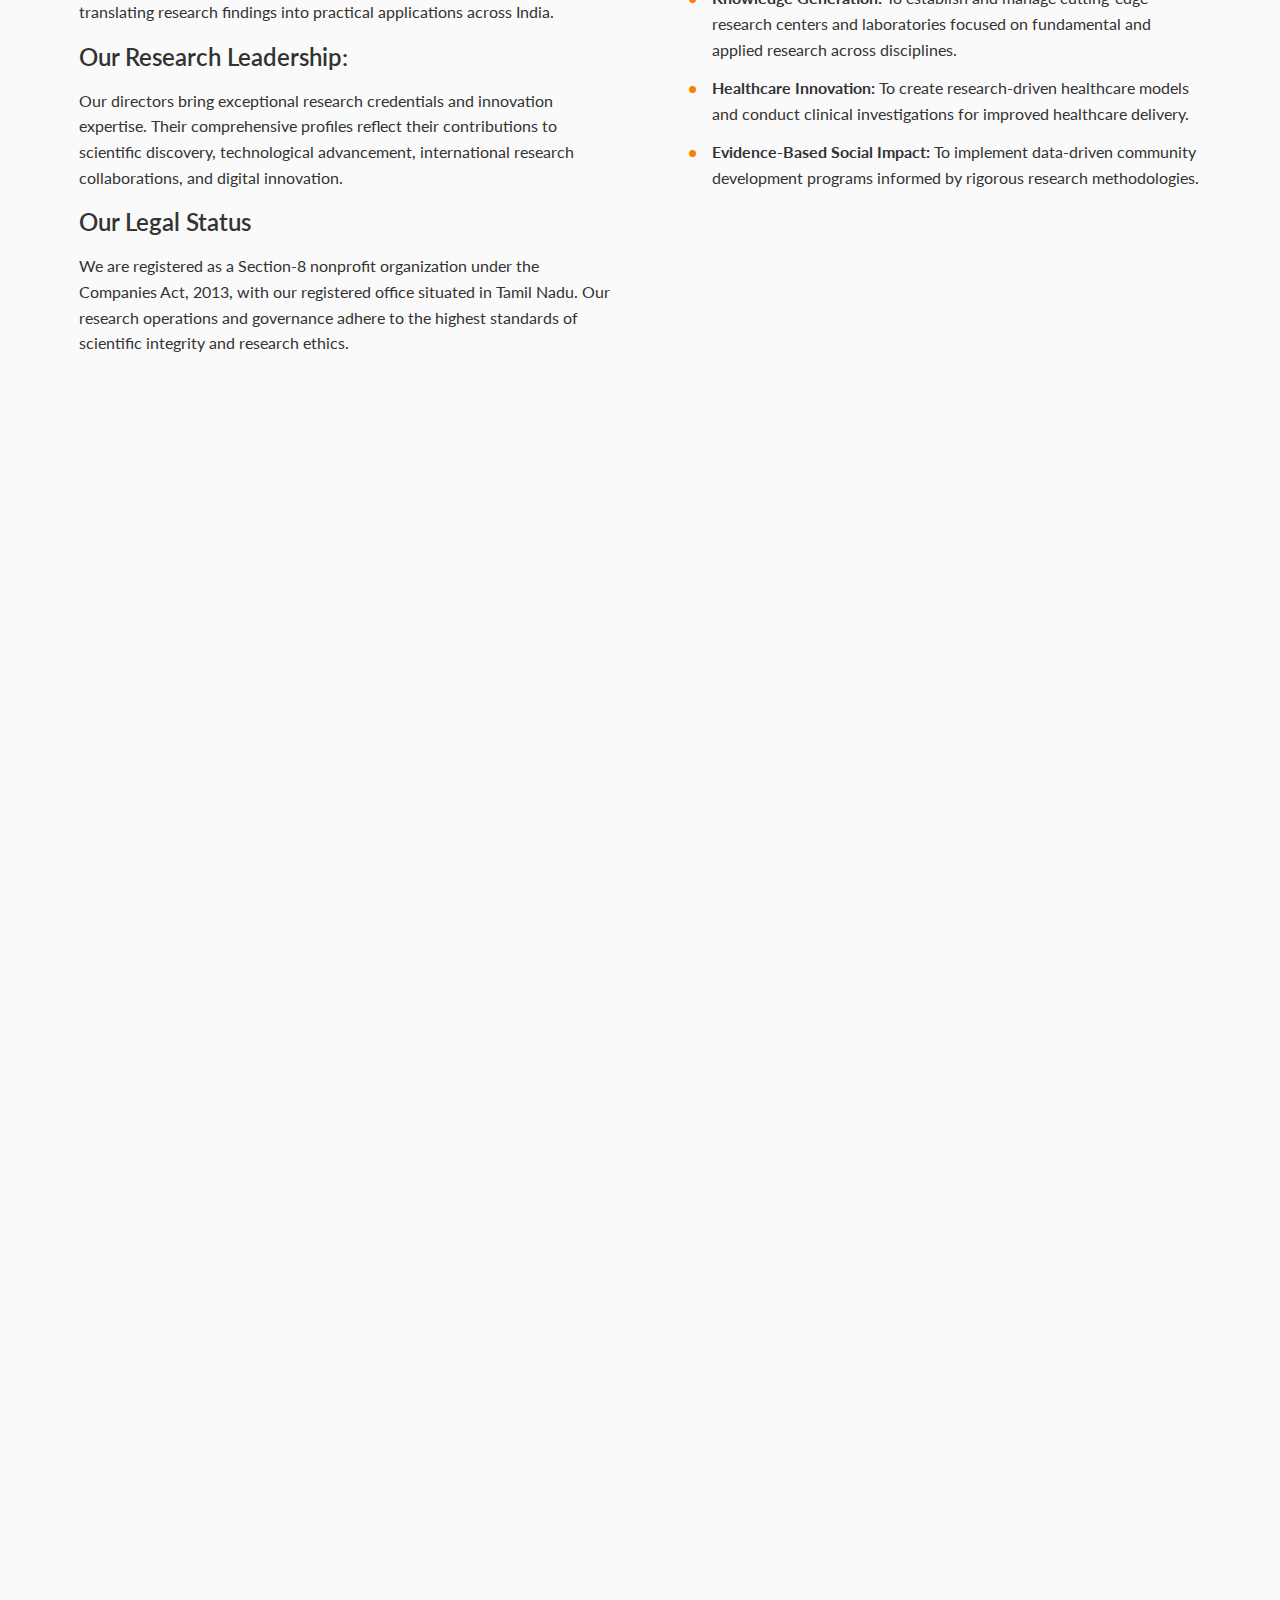
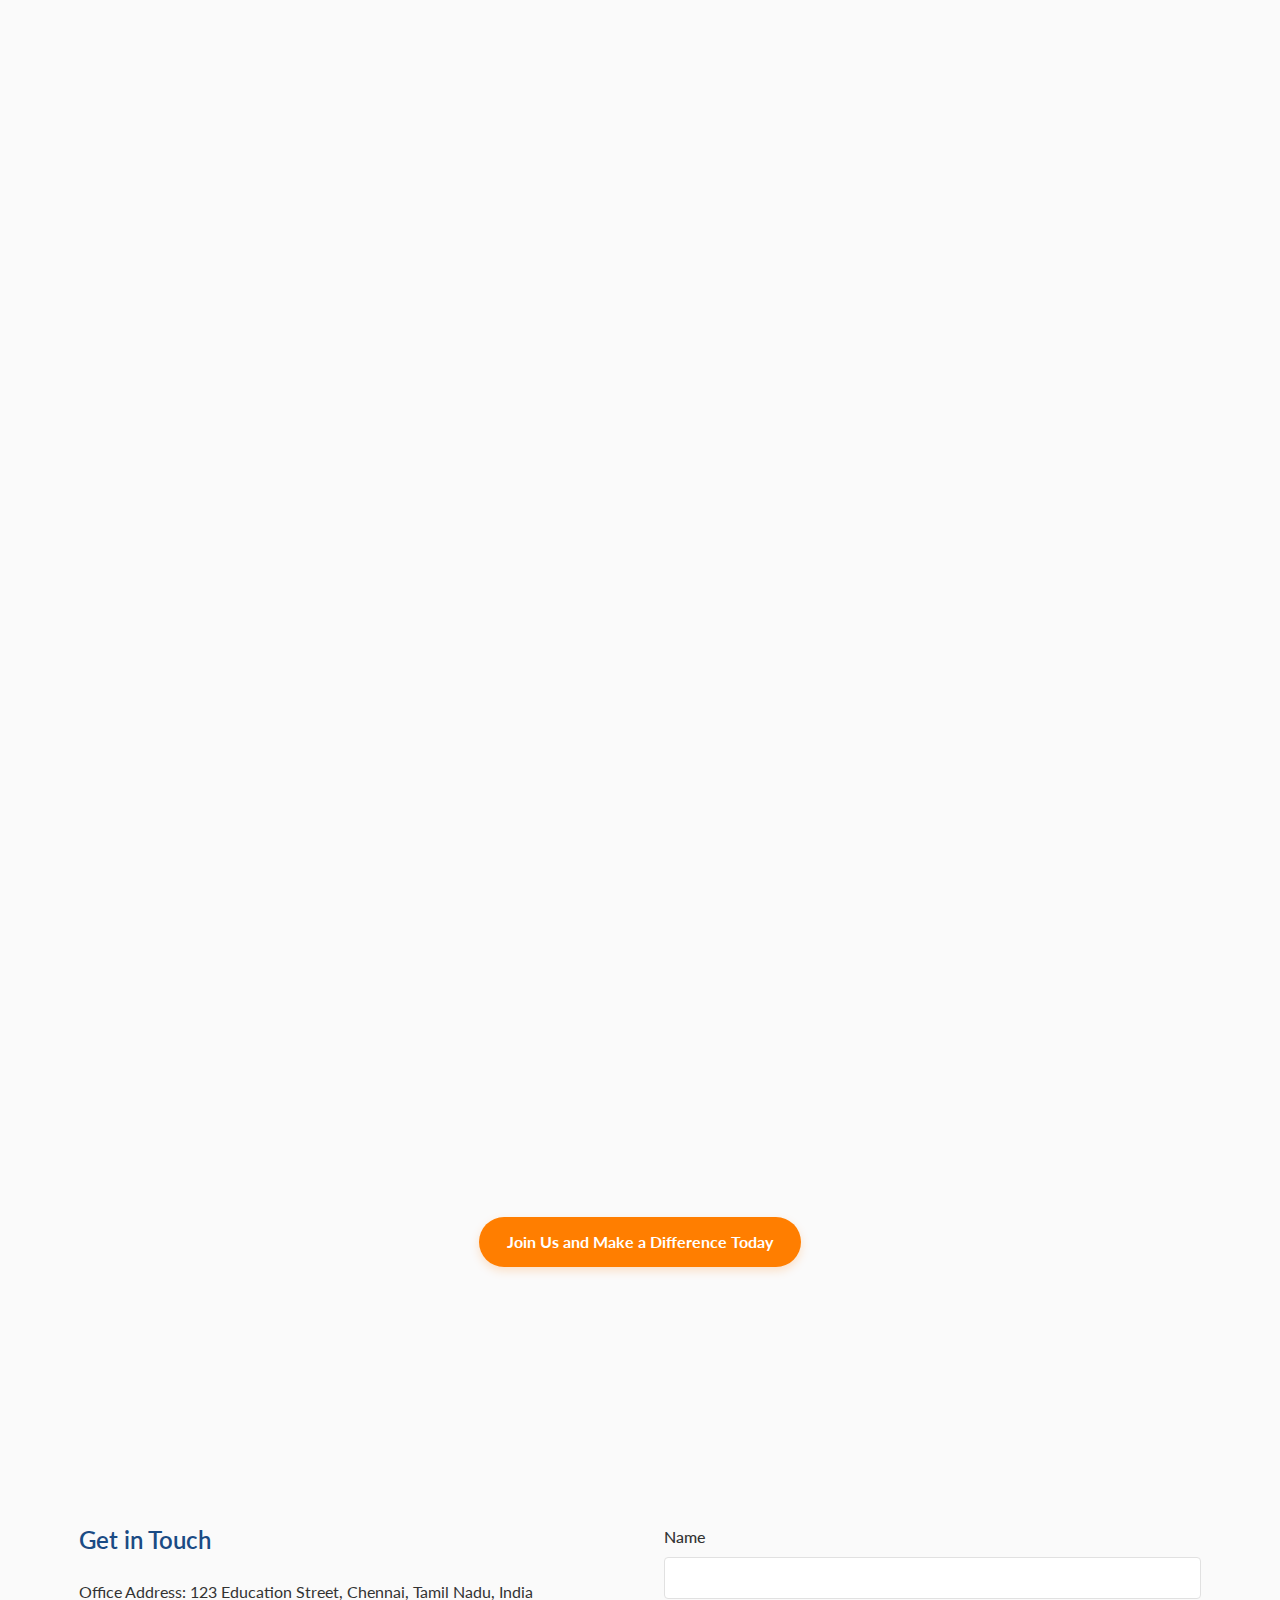
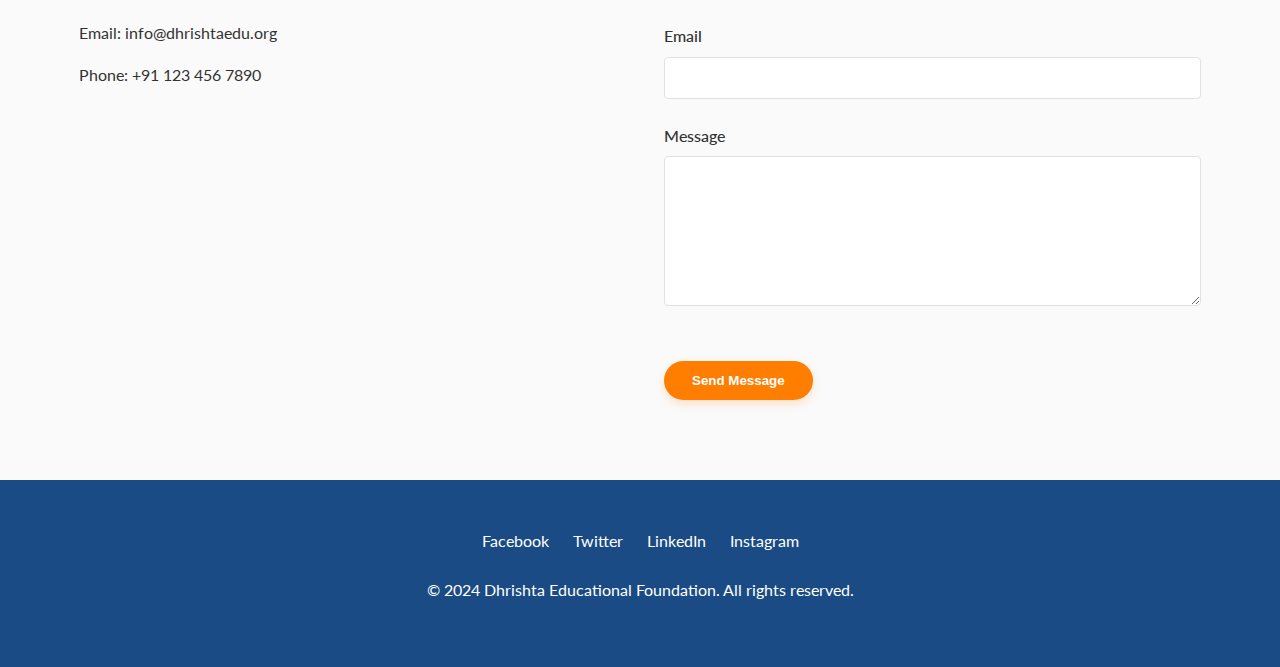
==== commit 0f824487: "Added Director Images" ====
--- a/index.html
+++ b/index.html
@@ -71,23 +71,28 @@
     <section id="about" class="section">
         <div class="container">
             <h2 class="section-title">About Us</h2>
+            <h3 class="about-section-description">Our Research Journey, Vision, and Governance</h3>
             <div class="about-content">
                 <div class="background">
-                    <h3>Background & Purpose</h3>
-                    <p>Dhrishta Educational Foundation was established with the vision of creating sustainable social impact through education, healthcare, and community development initiatives. As a Section-8 company registered under the Companies Act, 2013 in Tamil Nadu, India, we operate with complete transparency and dedication to our social mission.</p>
+                    <h3>Research Foundation</h3>
+                    <p>Dhrishta Educational Foundation was established with the conviction that scientific inquiry and evidence-based approaches are fundamental to societal advancement. Our foundation's research agenda is anchored in methodological rigor, data integrity, and ethical research practices. As outlined in our Memorandum of Association, our objectives include establishing research institutes, conducting scientific investigations, and translating research findings into practical applications across India.</p>
                     
-                    <h3>Legal Status</h3>
-                    <p>Registered as a Section-8 company under the Companies Act, 2013, our foundation operates as a not-for-profit entity with a clear mandate to serve society through various educational and welfare initiatives.</p>
+                    <h3>Our Research Leadership:</h3>
+                    <p>Our directors bring exceptional research credentials and innovation expertise. Their comprehensive profiles reflect their contributions to scientific discovery, technological advancement, international research collaborations, and digital innovation.</p>    
+                    
+                    <h3>Our Legal Status</h3>
+                    <p>We are registered as a Section-8 nonprofit organization under the Companies Act, 2013, with our registered office situated in Tamil Nadu. Our research operations and governance adhere to the highest standards of scientific integrity and research ethics.</p>
+
                 </div>
                 <div class="vision-mission">
-                    <h3>Vision</h3>
-                    <p>To create an equitable society where every individual has access to quality education, healthcare, and opportunities for growth.</p>
-                    <h3>Mission</h3>
-                    <ul>
-                        <li>Provide accessible and quality education to underserved communities</li>
-                        <li>Implement sustainable healthcare solutions</li>
-                        <li>Foster community development through targeted interventions</li>
-                        <li>Promote research and advocacy for social change</li>
+                    <h3>Our Research Vision</h3>
+                    <p>To become a leading research and development hub that generates transformative knowledge, develops innovative solutions, and builds capacity for scientific investigation in education and healthcare sectors.</p>
+                
+                    <h3>Our R&D Mission</h3>
+                    <ul>
+                        <li><b>Knowledge Generation:</b> To establish and manage cutting-edge research centers and laboratories focused on fundamental and applied research across disciplines.</li>
+                        <li><b>Healthcare Innovation:</b> To create research-driven healthcare models and conduct clinical investigations for improved healthcare delivery.</li>
+                        <li><b>Evidence-Based Social Impact:</b> To implement data-driven community development programs informed by rigorous research methodologies.</li>
                     </ul>
                 </div>
             </div>
@@ -99,16 +104,19 @@
             <h2 class="section-title">Meet Our Directors</h2>
             <div class="directors-grid">
                 <div class="director-card">
+                    <img src="/Photos/director_image/bhaskar_reddy.jpeg" alt="Dr. K. Bhaskar Reddy" class="director-image">
                     <h3>Dr. K. Bhaskar Reddy</h3>
                     <p class="title">Academic Leader & FSSAI Member</p>
                     <p>Dean at Apollo University with over 153 publications. Led projects worth ₹200 Lakhs and brings extensive academic expertise to our foundation.</p>
                 </div>
                 <div class="director-card">
+                    <img src="/Photos/director_image/rukesh.jpeg" alt="Mr. A. Rukesh Reddy" class="director-image">
                     <h3>Mr. A. Rukesh Reddy</h3>
                     <p class="title">Academic & Technical Expert</p>
                     <p>Mechanical Engineering professional, SPOC for Dassault. Actively involved with APSSDC and various training/mentoring initiatives.</p>
                 </div>
                 <div class="director-card">
+                    <img src="/Photos/director_image/rajesh.jpeg" alt="Dr. K. Bhaskar Reddy" class="director-image">
                     <h3>Mr. Rajesh Kadati</h3>
                     <p class="title">Technology Leader</p>
                     <p>Senior Test Engineer at TCS with experience at Apple Inc. Expertise in DevOps and API Testing, actively mentoring professionals and supporting foundation's technical initiatives.</p>
--- a/styles.css
+++ b/styles.css
@@ -262,16 +262,25 @@
   
   /* About Section */
   #about {
-    background: linear-gradient(rgba(255, 255, 255, 0.9), rgba(255, 255, 255, 0.9)), url('https://source.unsplash.com/random/1920x1080/?education,students') no-repeat center center/cover;
+    background: linear-gradient(rgba(255, 255, 255, 0.9), rgba(255, 255, 255, 0.9));
     background-attachment: fixed;
   }
-  
+  .about-section-description {
+    position: relative;
+    padding-bottom: 15px;
+    margin-bottom: 40px;
+    text-align: center;
+    font-size: 1.5rem;
+    font-weight: 600;
+    margin-bottom: 2rem;
+
+  }
   .about-content {
     display: grid;
     grid-template-columns: 1fr 1fr;
     gap: 3rem;
   }
-  
+
   .vision-mission ul {
     padding-left: 1.5rem;
     margin-bottom: 1.5rem;
@@ -299,6 +308,7 @@
   }
   
   .director-card {
+    text-align: center;
     background-color: white;
     padding: 2rem;
     border-radius: 8px;
@@ -325,7 +335,15 @@
     font-weight: 700;
     margin-bottom: 1rem;
   }
-  
+  .director-image{
+    width: 150px;
+    height: 150px;
+    border-radius: 50%;
+    object-fit: cover;
+    display: block;
+    margin: 0 auto 1.5rem;
+    border: 3px solid var(--accent-color);
+  }
   /* Work Section */
   #work {
     background: linear-gradient(rgba(255, 255, 255, 0.9), rgba(255, 255, 255, 0.9)), url('https://source.unsplash.com/random/1920x1080/?education,teaching') no-repeat center center/cover;
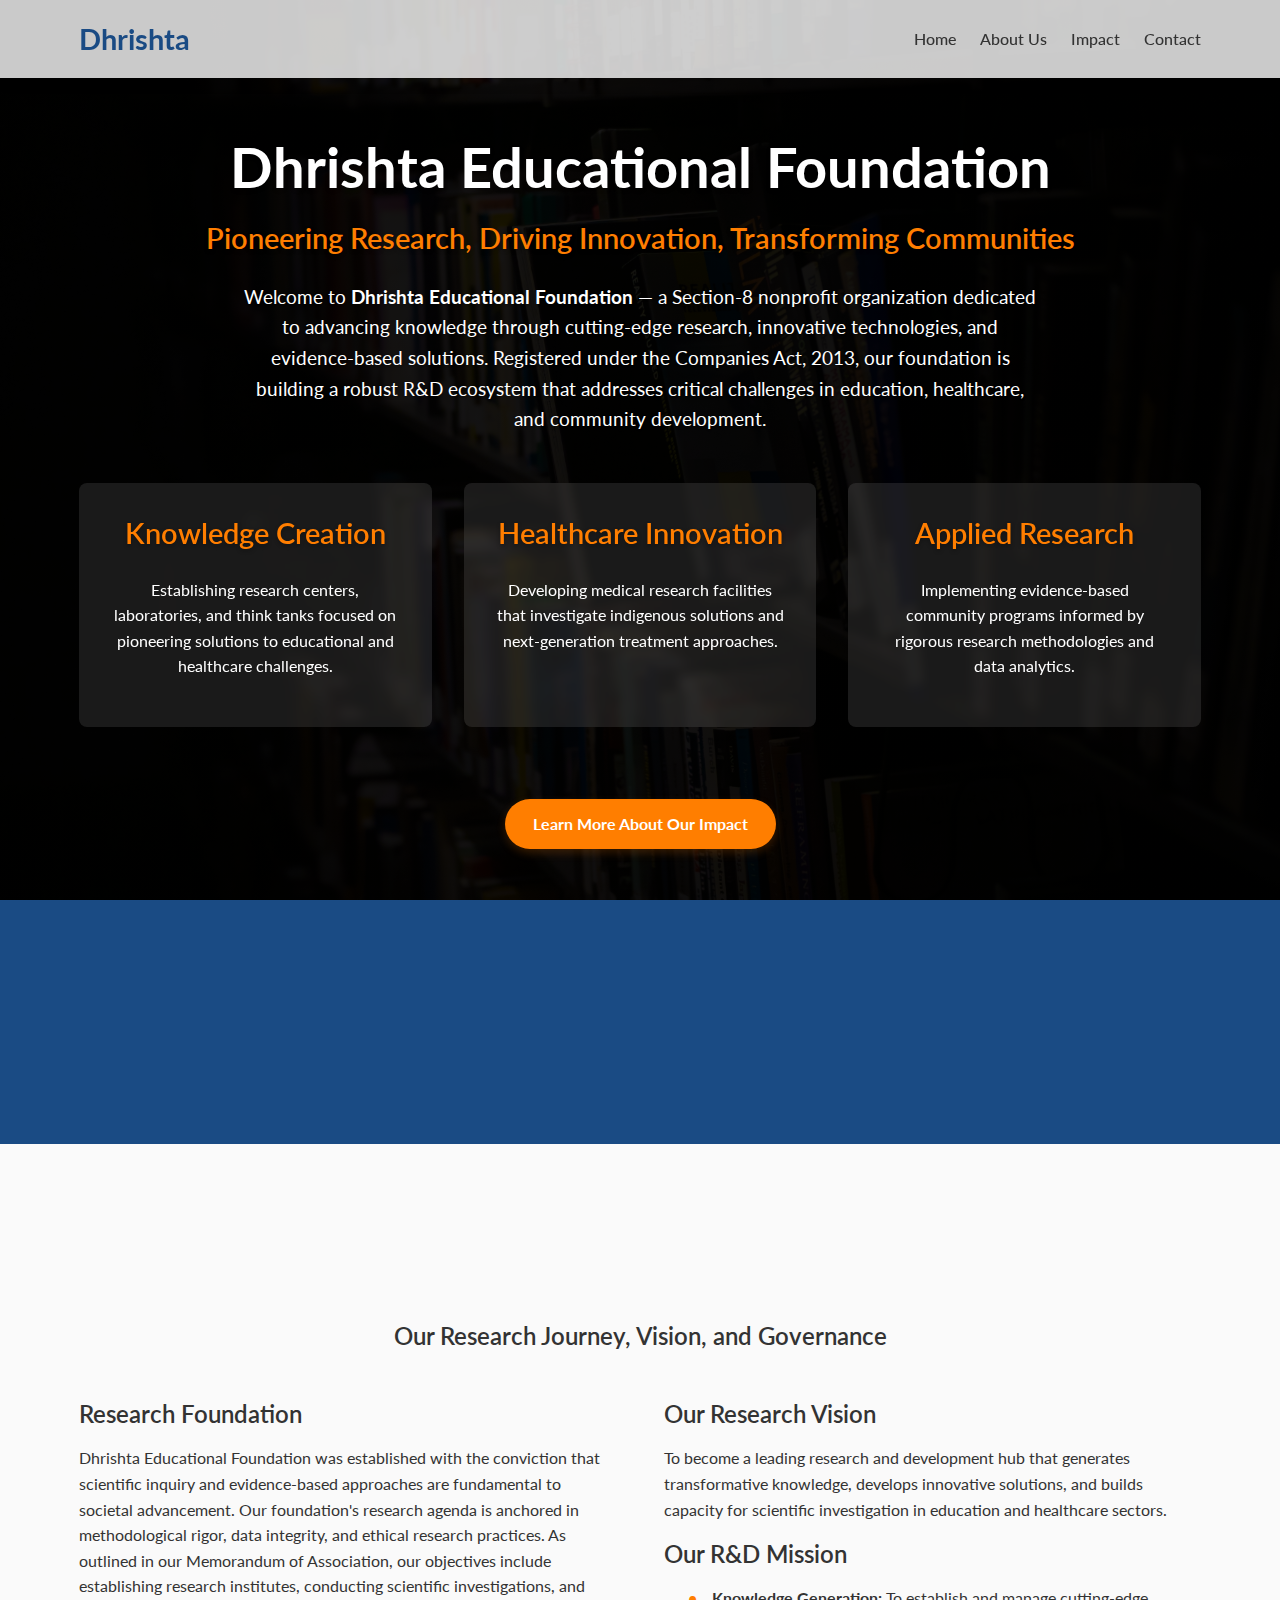
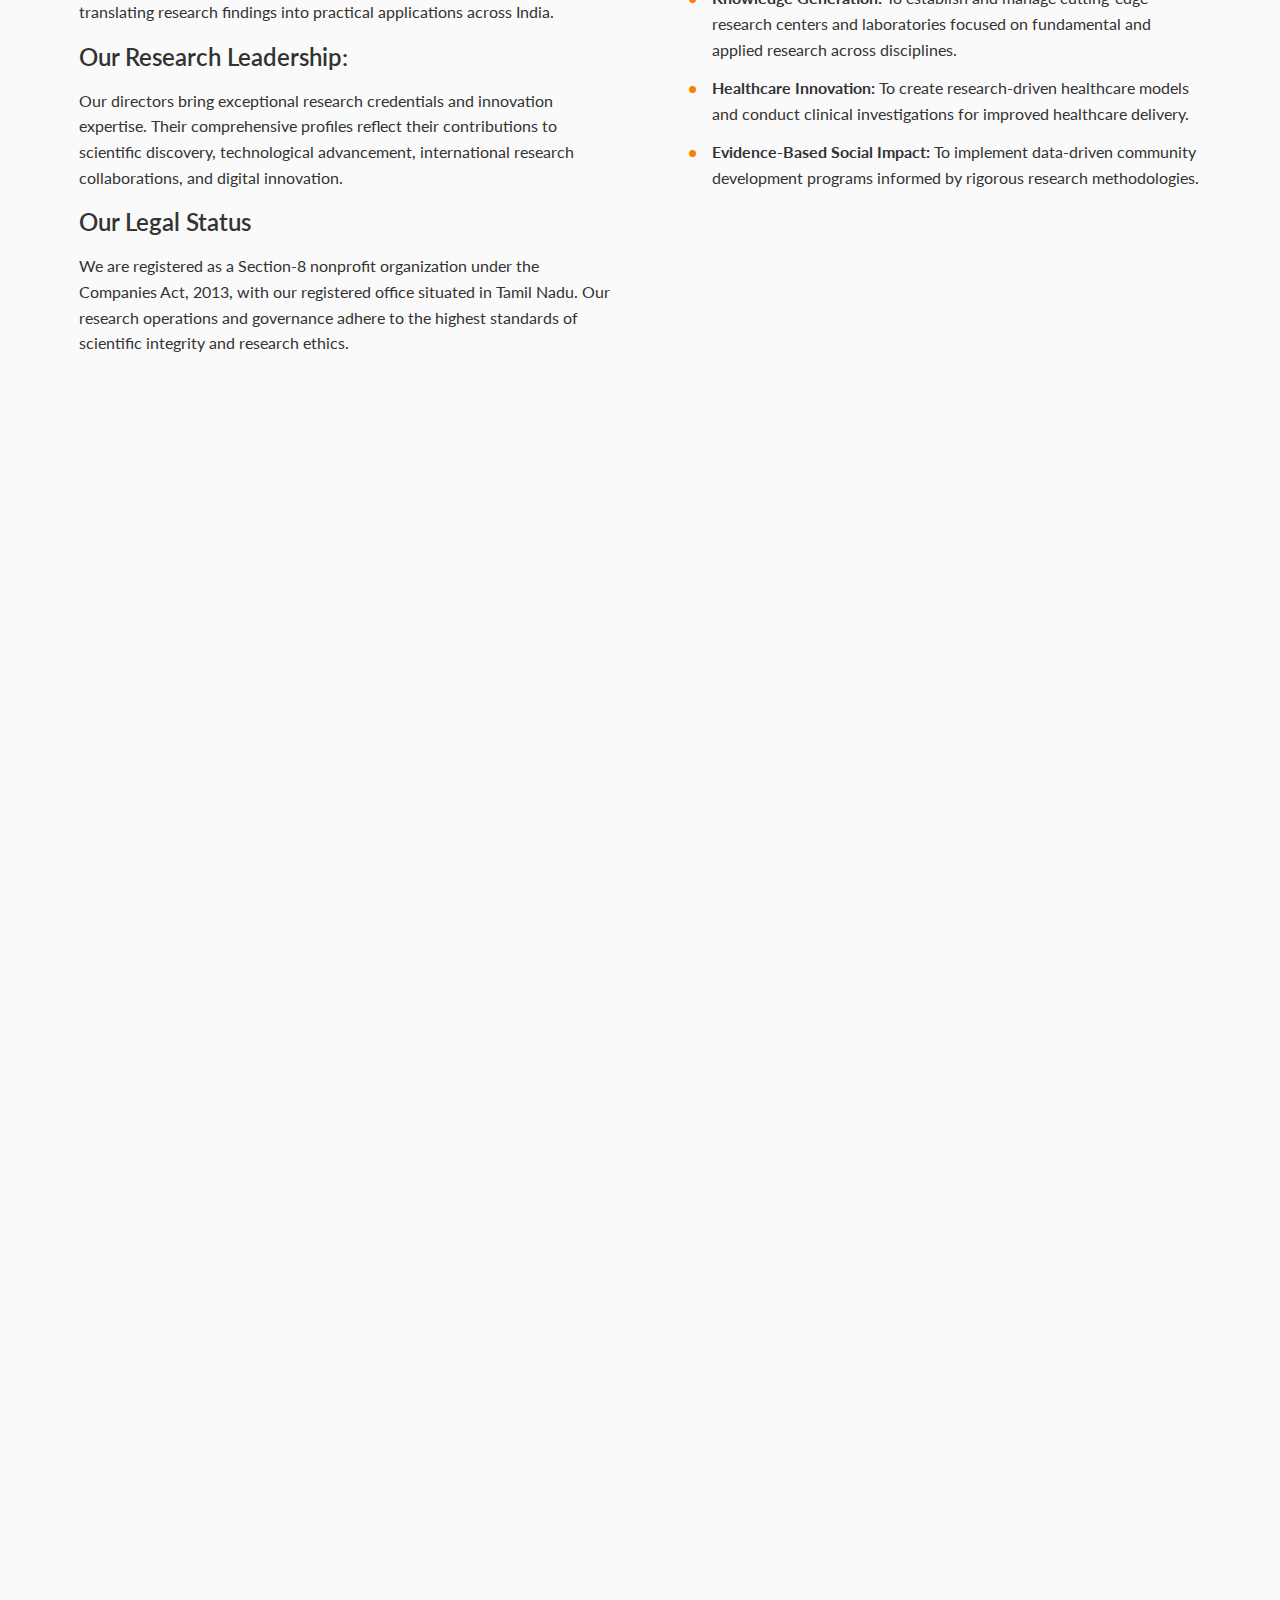
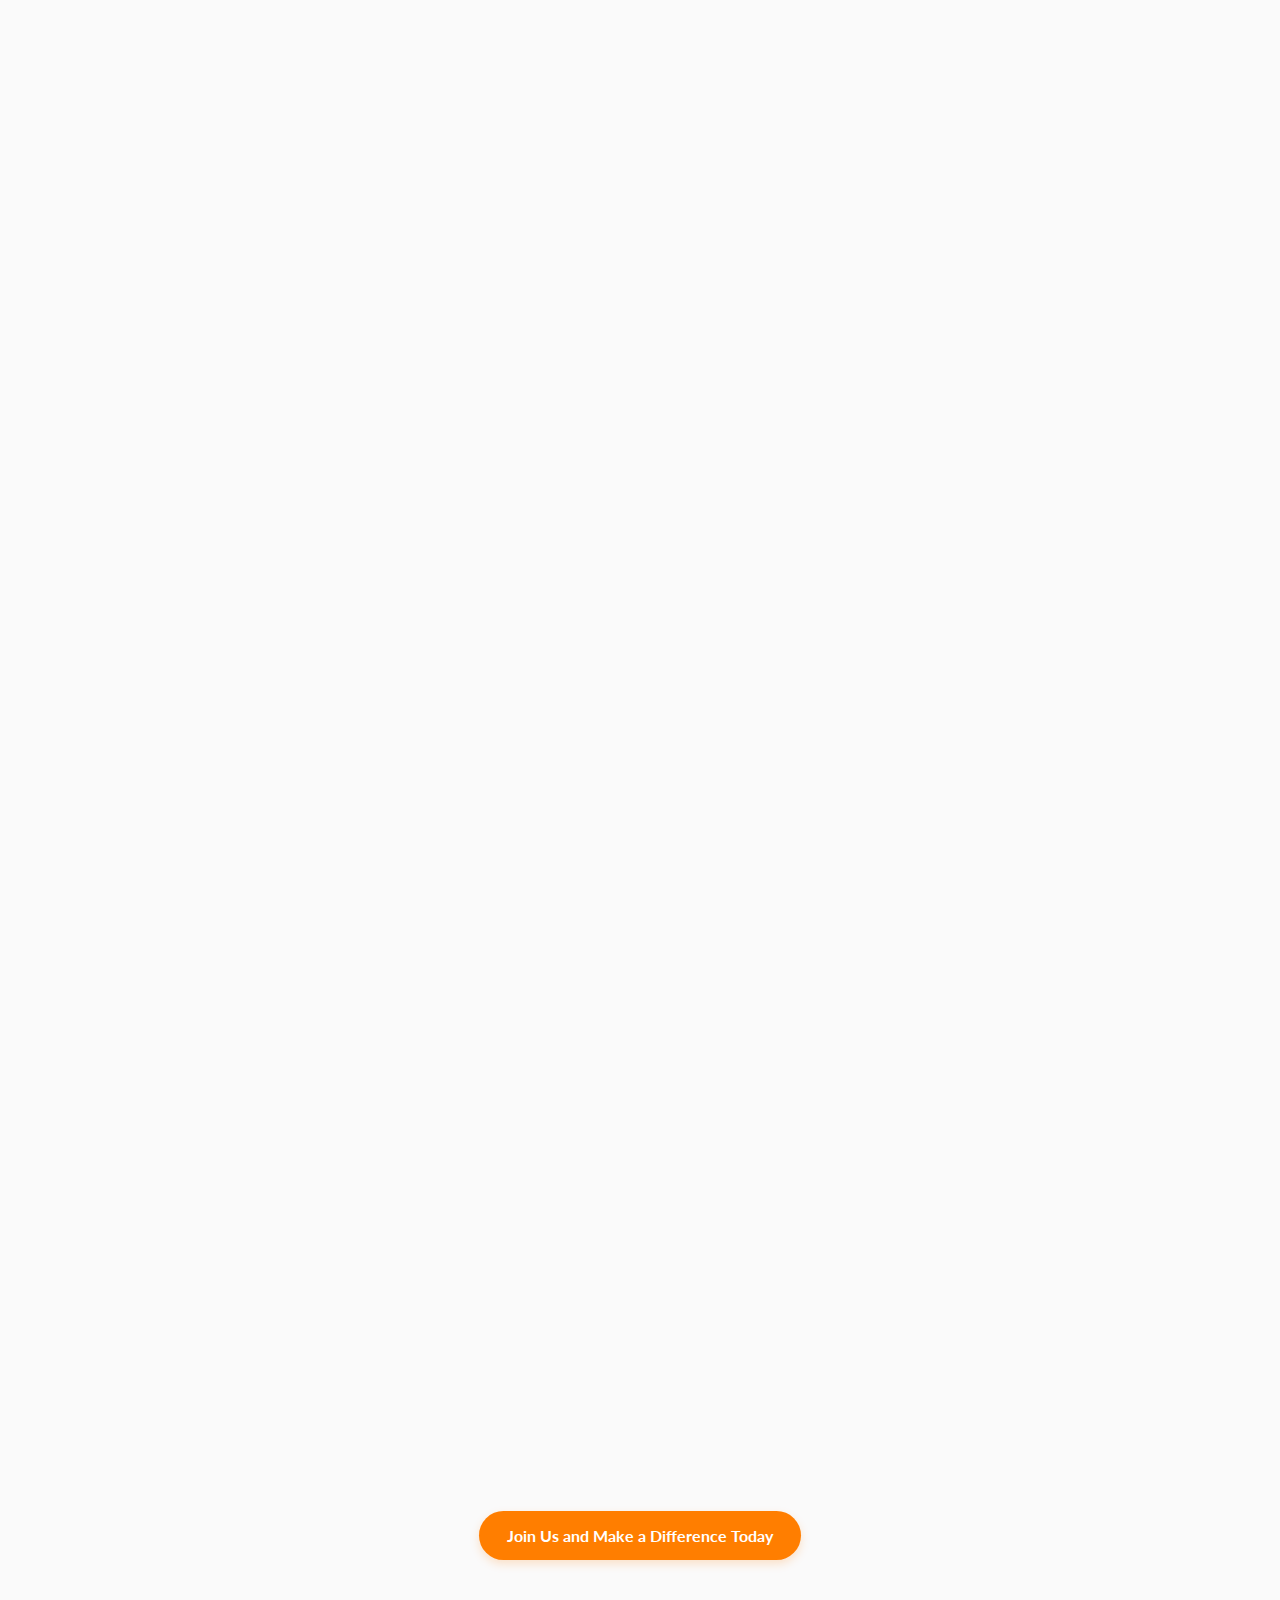
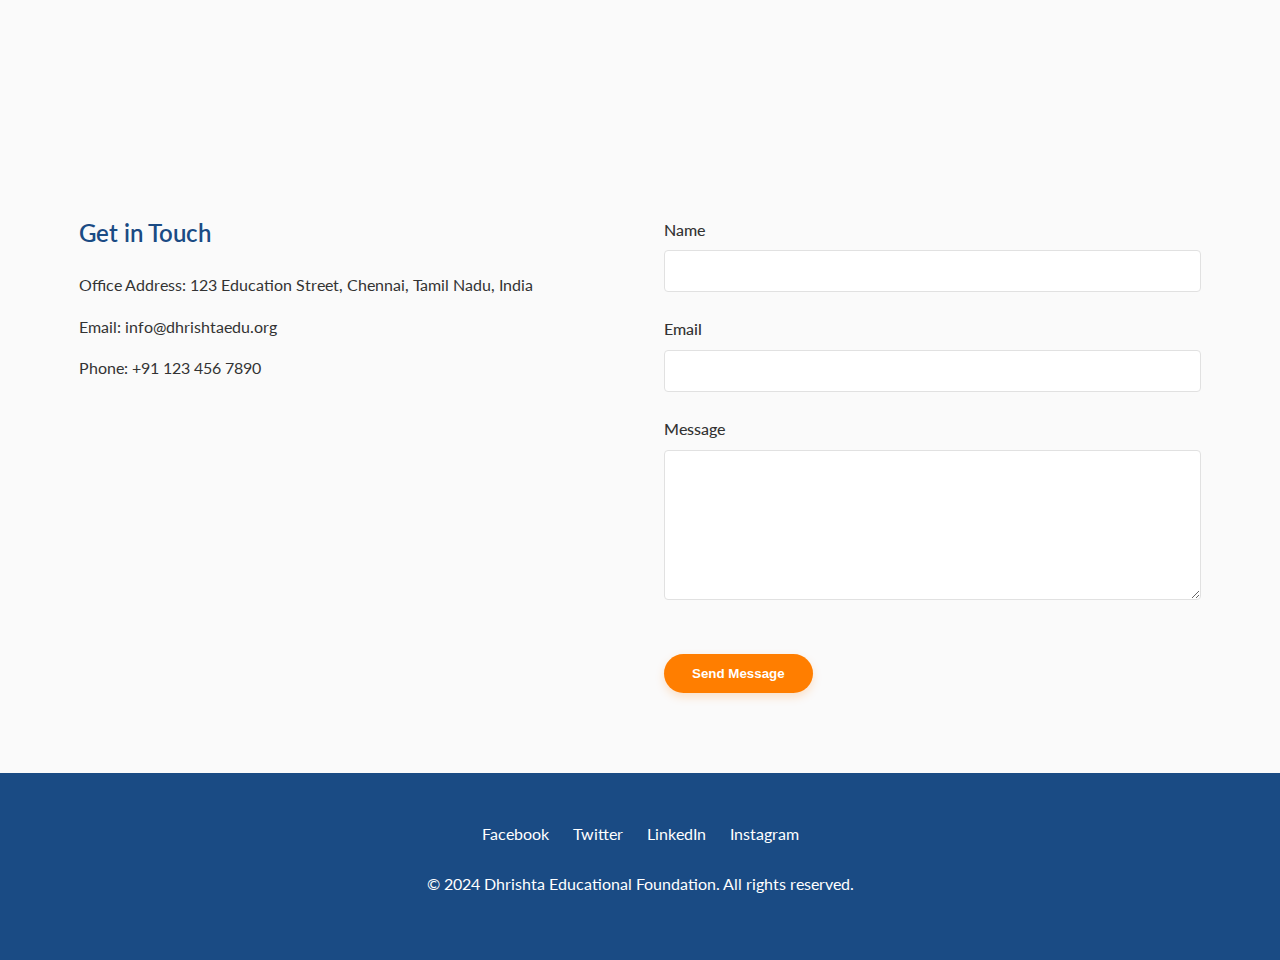
==== commit 6d05300f: "Updated research section" ====
--- a/index.html
+++ b/index.html
@@ -16,7 +16,7 @@
             <ul class="nav-links">
                 <li><a href="#home">Home</a></li>
                 <li><a href="#about">About Us</a></li>
-                <li><a href="#impact">Impact</a></li>
+                <li><a href="#research-impact">Impact</a></li>
                 <li><a href="#contact">Contact</a></li>
             </ul>
         </div>
@@ -103,85 +103,97 @@
         <div class="container">
             <h2 class="section-title">Meet Our Directors</h2>
             <div class="directors-grid">
+                <!-- Director 1 -->
                 <div class="director-card">
                     <img src="/Photos/director_image/bhaskar_reddy.jpeg" alt="Dr. K. Bhaskar Reddy" class="director-image">
                     <h3>Dr. K. Bhaskar Reddy</h3>
                     <p class="title">Academic Leader & FSSAI Member</p>
-                    <p>Dean at Apollo University with over 153 publications. Led projects worth ₹200 Lakhs and brings extensive academic expertise to our foundation.</p>
-                </div>
-                <div class="director-card">
+                    <p class="short-desc">Dean at Apollo University with over 153 publications. Led projects worth ₹200 Lakhs and brings extensive academic expertise to our foundation.</p>
+                    <button class="read-more"
+                        data-name="Dr. K. Bhaskar Reddy"
+                        data-title="Academic Leader & FSSAI Member"
+                        data-img="/Photos/director_image/bhaskar_reddy.jpeg"
+                        data-profile="Dr. K. Bhaskar Reddy leads our pharmaceutical and health sciences research with distinguished credentials as Professor & Dean at Apollo Institute of Pharmaceutical Sciences and Dean (in-charge) of the School of Health Sciences at The Apollo University. His research portfolio includes over 153 peer-reviewed publications and multiple patents that have advanced pharmaceutical knowledge. As principal investigator for seven major research projects valued at ₹200 Lakhs and funded by prestigious bodies such as the Department of Science & Technology (DST) and the Indian Council of Medical Research (ICMR), he has established himself as a significant contributor to India's research landscape. His multidisciplinary research expertise is recognized through his membership on the Scientific Panel/Scientific Expert Committee on Functional Foods, Nutraceuticals, and Dietetic Products under FSSAI, under the Ministry of Health & Family Welfare, Government of India. His research leadership extends to serving as Dean - R&D at Sri Venkateswara Group of Educational Institutions (SVGEI), where he established research centers, secured research funding, and developed research partnerships with international universities. Dr. Reddy's research excellence has been recognized with the Young Scientist Award by SERB, DST, highlighting his innovative contributions to pharmaceutical sciences. As Chief Editor of the International Journal of Advanced Biomedical and Pharmaceutical Research (IJABPR) and reviewer for multiple international journals, he plays a critical role in advancing scientific publishing and research dissemination. His interdisciplinary research vision and commitment to evidence-based healthcare innovations continue to drive Dhrishta's research agenda.">
+                        Read More
+                    </button>
+                </div>
+
+                <!-- Director 2 -->
+                <div class="director-card" id="director_card">
                     <img src="/Photos/director_image/rukesh.jpeg" alt="Mr. A. Rukesh Reddy" class="director-image">
                     <h3>Mr. A. Rukesh Reddy</h3>
-                    <p class="title">Academic & Technical Expert</p>
-                    <p>Mechanical Engineering professional, SPOC for Dassault. Actively involved with APSSDC and various training/mentoring initiatives.</p>
-                </div>
+                    <p class="title">Engineering Research & Innovation Lead</p>
+                    <p class="short-desc">Mechanical Engineering professional, SPOC for Dassault. Actively involved with APSSDC and various training/mentoring initiatives.</p>
+                    <button class="read-more"
+                        data-name="Mr. A. Rukesh Reddy"
+                        data-title="Engineering Research & Innovation Lead"
+                        data-img="/Photos/director_image/rukesh.jpeg"
+                        data-profile="Mr. A. Rukesh Reddy directs our engineering research and innovation initiatives, bringing specialized expertise in Mechanical Engineering, advanced manufacturing technologies, and emerging fields like 3D Printing. Currently pursuing doctoral research at Pacific University, Udaipur, his investigative focus represents the foundation's commitment to continuous knowledge advancement. His leadership in technology research is demonstrated through his role as Single Point of Contact (SPOC) for Dassault Systems' 3D Experience Lab, where he has facilitated applied research in digital manufacturing technologies. His expertise in securing research grants from funding bodies such as UGC, AICTE, and DST has strengthened institutional research capacity and infrastructure development. Mr. Reddy's contributions to technology diffusion through the Andhra Pradesh State Skill Development Corporation (APSSDC) have created a bridge between laboratory research and practical applications. His ongoing specialized research training in 3D Printing from the University of Illinois and Supply Chain Logistics from Rutgers University reflects his commitment to advancing research frontiers. At Dhrishta, he leads research initiatives in advanced manufacturing, engineering education, and technology transfer that connect theoretical frameworks with practical applications.">
+                        Read More
+                    </button>
+                </div>
+
+                <!-- Director 3 -->
                 <div class="director-card">
-                    <img src="/Photos/director_image/rajesh.jpeg" alt="Dr. K. Bhaskar Reddy" class="director-image">
+                    <img src="/Photos/director_image/rajesh.jpeg" alt="Mr. Rajesh Kadati" class="director-image">
                     <h3>Mr. Rajesh Kadati</h3>
-                    <p class="title">Technology Leader</p>
-                    <p>Senior Test Engineer at TCS with experience at Apple Inc. Expertise in DevOps and API Testing, actively mentoring professionals and supporting foundation's technical initiatives.</p>
-                </div>
-            </div>
-        </div>
-    </section>
-
-    <section id="work" class="section">
-        <div class="container">
-            <h2 class="section-title">Our Work</h2>
-            <div class="work-grid">
-                <div class="work-area">
-                    <h3>Educational Initiatives</h3>
-                    <ul>
-                        <li>Institution Building</li>
-                        <li>Training Programs</li>
-                        <li>Study Centres</li>
-                        <li>Franchise Centers</li>
-                    </ul>
-                </div>
-                <div class="work-area">
-                    <h3>Healthcare Projects</h3>
-                    <ul>
-                        <li>Community Hospitals</li>
-                        <li>Mobile Clinics</li>
-                        <li>Health Awareness</li>
-                        <li>Medical Camps</li>
-                    </ul>
-                </div>
-                <div class="work-area">
-                    <h3>Research & Advocacy</h3>
-                    <ul>
-                        <li>Policy Research</li>
-                        <li>Development Programs</li>
-                        <li>Impact Studies</li>
-                        <li>Innovative Solutions</li>
-                    </ul>
-                </div>
-                <div class="work-area">
-                    <h3>Community Development</h3>
-                    <ul>
-                        <li>Social Welfare</li>
-                        <li>Capacity Building</li>
-                        <li>Sustainable Programs</li>
-                        <li>Skill Development</li>
-                    </ul>
-                </div>
-            </div>
-        </div>
-    </section>
-
-    <section id="impact" class="section">
+                    <p class="title">Digital Innovation & Automation Expert</p>
+                    <p class="short-desc">Senior Test Engineer at TCS with experience at Apple Inc. Expertise in DevOps and API Testing, actively mentoring professionals and supporting foundation's technical initiatives.</p>
+                    <button class="read-more"
+                        data-name="Mr. Rajesh Kadati"
+                        data-title="Digital Innovation & Automation Expert"
+                        data-img="/Photos/director_image/rajesh.jpeg"
+                        data-profile="Mr. Rajesh Kadati heads our digital innovation research with over 14 years of specialized expertise in automation technologies, software quality engineering, and DevOps methodologies. His technical research at Tata Consultancy Services (TCS) has involved developing innovative testing frameworks and quality assurance methodologies for global technology leaders like Apple Inc. His research focus on API automation, mobile application testing protocols, and performance optimization has contributed significant knowledge to software quality engineering. His expertise in web services testing (REST & SOAP UI) and performance analysis using JMeter and LoadRunner demonstrates his research depth in digital technologies. At Dhrishta, Mr. Kadati's technical research informs our digital education platforms, online learning analytics, and educational technology innovations. His expertise in automation frameworks and continuous integration methodologies drives our research in adaptive learning technologies, educational data mining, and AI-driven assessment systems. His investigative approach to technology implementation ensures that Dhrishta's digital initiatives are built on sound scientific principles and research evidence.">
+                        Read More
+                    </button>
+                </div>
+            </div>
+        </div>
+
+        <!-- Popup Modal -->
+        <div id="profileModal" class="modal">
+            <div class="modal-content">
+                <span class="close-btn">&times;</span>
+                <img id="modalImage" src="" alt="Director" class="director-image">
+                <h3 id="modalName"></h3>
+                <p class="title" id="modalTitle"></p>
+                <p id="modalDescription"></p>
+            </div>
+        </div>
+    </section>
+
+
+    <section id="research" class="section">
+        <div class="container">
+          <h2 class="section-title">Our Research Portfolio</h2>
+          <div class="research-grid"><!-- JS injects cards here --></div>
+      
+          <!-- Modal -->
+          <div id="researchModal" class="research-modal">
+            <div class="research-modal-content">
+              <span class="research-close-btn">&times;</span>
+              <h2 class="modal-main-heading">Research Area Details</h2>
+              <h3 id="research-modalTitle"></h3>
+              <div id="research-modalBody"></div>
+            </div>
+          </div>
+        </div>
+      </section>
+      
+
+    <section id="research-impact" class="section">
         <div class="container">
             <h2 class="section-title">Impact Stories</h2>
-            <div class="impact-grid">
-                <div class="impact-card">
+            <div class="research-impact-grid">
+                <div class="research-impact-card">
                     <h3>Student Triumphs</h3>
                     <p>Through our educational initiatives, we've helped over 1000 students access quality education and achieve their academic goals. Many of our students have gone on to secure scholarships and admissions in prestigious institutions.</p>
                 </div>
-                <div class="impact-card">
+                <div class="research-impact-card">
                     <h3>Healthcare Success</h3>
                     <p>Our mobile clinics have provided essential healthcare services to more than 5000 individuals in remote areas. We've conducted successful medical camps that have diagnosed and treated various health conditions in underserved communities.</p>
                 </div>
-                <div class="impact-card">
+                <div class="research-impact-card">
                     <h3>Community Upliftment</h3>
                     <p>Successfully implemented sustainable development programs in 15 villages, improving living standards for over 10,000 people. Our initiatives have led to improved infrastructure, better sanitation, and enhanced livelihood opportunities.</p>
                 </div>
--- a/styles.css
+++ b/styles.css
@@ -1,8 +1,8 @@
 /* Global Styles */
 :root {
-    --primary-color: #1a4b84; /* Deeper blue like Kaivalya */
+    --primary-color: #1a4b84;
     --secondary-color: #f8f9fa;
-    --accent-color: #ff7e00; /* Orange accent like Kaivalya */
+    --accent-color: #ff7e00;
     --text-color: #333;
     --light-text: #f8f9fa;
     --border-color: #e1e1e1;
@@ -21,7 +21,7 @@
     line-height: 1.6;
     color: var(--text-color);
     overflow-x: hidden;
-    background-color: #fafafa; /* Light background like Kaivalya */
+    background-color: #fafafa;
   }
   
   .container {
@@ -94,7 +94,7 @@
   }
   
   .section:nth-child(even) {
-    background-color: #f5f8fa; /* Alternating section colors like Kaivalya */
+    background-color: #f5f8fa;
   }
   
   .cta-button {
@@ -102,7 +102,7 @@
     background-color: var(--accent-color);
     color: white;
     padding: 12px 28px;
-    border-radius: 30px; /* Rounded buttons like Kaivalya */
+    border-radius: 30px;
     font-weight: 700;
     transition: all var(--transition-speed) ease;
     margin-top: 1.5rem;
@@ -123,7 +123,7 @@
     top: 0;
     left: 0;
     width: 100%;
-    background-color: rgba(255, 255, 255, 0.95);
+    background-color: rgba(255, 255, 255, 0.793);
     box-shadow: var(--shadow);
     z-index: 1000;
     transition: all var(--transition-speed) ease;
@@ -191,7 +191,7 @@
   /* Hero Section */
   .hero {
     height: 100vh;
-    background: linear-gradient(rgba(0, 0, 0, 0.7), rgba(0, 0, 0, 0.8)),url("Photos/bg_books.jpg")  no-repeat center center/cover;
+    background: linear-gradient(rgba(0, 0, 0, 0.9), rgba(0, 0, 0, 0.9)),url("Photos/bg_books.jpg")  no-repeat center center/cover;
     color: white;
     display: flex;
     align-items: center;
@@ -344,402 +344,535 @@
     margin: 0 auto 1.5rem;
     border: 3px solid var(--accent-color);
   }
-  /* Work Section */
-  #work {
-    background: linear-gradient(rgba(255, 255, 255, 0.9), rgba(255, 255, 255, 0.9)), url('https://source.unsplash.com/random/1920x1080/?education,teaching') no-repeat center center/cover;
-    background-attachment: fixed;
-  }
-  
-  .work-grid {
-    display: grid;
-    grid-template-columns: repeat(auto-fit, minmax(250px, 1fr));
+  /* Popup Modal Styles */
+
+.modal {
+  display: none;
+  position: fixed;
+  z-index: 1000;
+  left: 0; top: 0;
+  width: 100%; height: 100%;
+  overflow: auto;
+  background-color: rgba(0, 0, 0, 0.6);
+}
+
+.modal-content {
+  background-color: #fff;
+  margin: 5% auto;
+  padding: 2rem;
+  border-radius: 10px;
+  width: 90%;
+  max-width: 600px;
+  position: relative;
+  box-shadow: 0 10px 25px rgba(0, 0, 0, 0.3);
+  animation: fadeIn 0.3s ease-in-out;
+  text-align: center;
+}
+
+.close-btn {
+  position: absolute;
+  top: 10px; right: 15px;
+  font-size: 24px;
+  font-weight: bold;
+  cursor: pointer;
+  color: var(--accent-color);
+}
+
+#profileModal .director-image {
+  width: 120px;
+  height: 120px;
+  border-radius: 50%;
+  object-fit: cover;
+  margin-bottom: 1rem;
+  border: 3px solid var(--accent-color);
+}
+
+.read-more {
+  margin-top: 1rem;
+  padding: 0.5rem 1rem;
+  border: none;
+  background-color: var(--accent-color);
+  color: white;
+  border-radius: 5px;
+  cursor: pointer;
+  transition: background 0.3s ease;
+}
+
+.read-more:hover {
+  background-color: #222;
+}
+
+@keyframes fadeIn {
+  from { opacity: 0; transform: scale(0.95); }
+  to { opacity: 1; transform: scale(1); }
+}
+
+
+/* Research Section */
+#research {
+  background: linear-gradient(rgba(255, 255, 255, 0.9), rgba(255, 255, 255, 0.9));
+  background-attachment: fixed;
+}
+
+.research-grid {
+  display: grid;
+  grid-template-columns: repeat(2, 1fr);
+  grid-template-rows: repeat(2, 1fr);
+  gap: 2rem;
+}
+
+.research-area {
+  background-color: white;
+  padding: 2rem;
+  border-radius: 8px;
+  box-shadow: var(--shadow);
+  transition: all var(--transition-speed) ease;
+  opacity: 0;
+  transform: translateY(20px);
+  position: relative;
+  overflow: hidden;
+}
+
+.research-area.animate-in {
+  opacity: 1;
+  transform: translateY(0);
+}
+
+.research-area:hover {
+  transform: translateY(-7px) scale(1.03);
+  box-shadow: 0 15px 30px rgba(0, 0, 0, 0.1);
+}
+
+.research-area:before {
+  content: '';
+  position: absolute;
+  top: 0;
+  left: 0;
+  width: 5px;
+  height: 0;
+  background-color: var(--accent-color);
+  transition: height var(--transition-speed) ease;
+}
+
+.research-area:hover:before {
+  height: 100%;
+}
+
+.research-area h3 {
+  color: var(--primary-color);
+  margin-bottom: 1rem;
+  transition: color var(--transition-speed) ease;
+}
+
+.research-area:hover h3 {
+  color: var(--accent-color);
+}
+
+.research-area ul li {
+  margin-bottom: 0.5rem;
+  position: relative;
+  padding-left: 1.5rem;
+  transition: transform var(--transition-speed) ease;
+}
+
+.research-area:hover ul li {
+  transform: translateX(5px);
+}
+
+.research-area ul li:before {
+  content: "→";
+  color: var(--accent-color);
+  position: absolute;
+  left: 0;
+}
+/* Research Modal pop up */
+.research-modal {
+  display: none;
+  position: fixed;
+  z-index: 1000;
+  padding-top: 60px;
+  left: 0;
+  top: 0;
+  width: 100%;
+  height: 100%;
+  background: rgba(0, 0, 0, 0.6);
+}
+
+.research-modal-content {
+  position: relative;
+  background-color: #fff;
+  margin: auto;
+  padding: 2rem;
+  border-radius: 10px;
+  width: 80%;
+  max-width: 700px;
+  animation: fadeIn 0.3s ease-in-out;
+  box-shadow: 0 15px 30px rgba(0, 0, 0, 0.3);
+}
+.modal-main-heading {
+  text-align: center;
+  font-size: 1.75rem;
+  margin-bottom: 1rem;
+  color: #2c3e50;
+  border-bottom: 2px solid var(--accent-color);
+  padding-bottom: 0.5rem;
+}
+
+.research-modal-content h3 {
+  color: var(--primary-color);
+}
+#research-modalTitle{
+  color: var(--accent-color);
+}
+.research-modal-content p {
+  margin-bottom: 1rem;
+  line-height: 1.6;
+}
+
+.research-close-btn {
+  position: absolute;
+  top: 10px;
+  right: 15px;
+  font-size: 24px;
+  font-weight: bold;
+  cursor: pointer;
+  color: var(--accent-color);
+
+}
+
+.research-close-btn:hover {
+  transform: rotate(90deg);
+}
+
+@keyframes fadeIn {
+  from {
+    opacity: 0;
+    transform: scale(0.95);
+  }
+  to {
+    opacity: 1;
+    transform: scale(1);
+  }
+}
+/* research-impact Section */
+#research-impact {
+  background: linear-gradient(rgba(255, 255, 255, 0.9), rgba(255, 255, 255, 0.9));
+  background-attachment: fixed;
+}
+
+.research-impact-grid {
+  display: grid;
+  grid-template-columns: repeat(auto-fit, minmax(300px, 1fr));
+  gap: 2rem;
+}
+
+.research-impact-card {
+  background-color: white;
+  padding: 2rem;
+  border-radius: 8px;
+  box-shadow: var(--shadow);
+  transition: all var(--transition-speed) ease;
+  opacity: 0;
+  transform: translateY(20px);
+  position: relative;
+  z-index: 1;
+  overflow: hidden;
+}
+
+.research-impact-card.animate-in {
+  opacity: 1;
+  transform: translateY(0);
+}
+
+.research-impact-card:hover {
+  transform: translateY(-10px) scale(1.03);
+  box-shadow: 0 15px 30px rgba(0, 0, 0, 0.1);
+}
+
+.research-impact-card:before {
+  content: '';
+  position: absolute;
+  top: 0;
+  left: 0;
+  right: 0;
+  bottom: 0;
+  background-color: var(--primary-color);
+  z-index: -1;
+  transform: scaleY(0);
+  transform-origin: bottom;
+  transition: transform var(--transition-speed) ease;
+}
+
+.research-impact-card:hover:before {
+  transform: scaleY(1);
+}
+
+.research-impact-card h3 {
+  color: var(--primary-color);
+  position: relative;
+  transition: color var(--transition-speed) ease;
+}
+
+.research-impact-card p {
+  position: relative;
+  transition: color var(--transition-speed) ease;
+}
+
+.research-impact-card:hover h3,
+.research-impact-card:hover p {
+  color: white;
+}
+
+/* Get Involved Section */
+#involved {
+  text-align: center;
+  background: linear-gradient(rgba(255, 255, 255, 0.9), rgba(255, 255, 255, 0.9));
+  background-attachment: fixed;
+}
+
+.involved-grid {
+  display: grid;
+  grid-template-columns: repeat(auto-fit, minmax(250px, 1fr));
+  gap: 2rem;
+  margin-bottom: 2rem;
+}
+
+.involved-card {
+  background-color: white;
+  padding: 2rem;
+  border-radius: 8px;
+  box-shadow: var(--shadow);
+  text-align: center;
+  transition: all var(--transition-speed) ease;
+  opacity: 0;
+  transform: translateY(20px);
+  position: relative;
+  overflow: hidden;
+}
+
+.involved-card.animate-in {
+  opacity: 1;
+  transform: translateY(0);
+}
+
+.involved-card:hover {
+  transform: translateY(-10px) scale(1.05);
+  box-shadow: 0 15px 30px rgba(0, 0, 0, 0.15);
+  background-color: var(--primary-color);
+  color: white;
+}
+
+.involved-card:after {
+  content: '';
+  position: absolute;
+  width: 100%;
+  height: 3px;
+  background-color: var(--accent-color);
+  bottom: 0;
+  left: 0;
+  transform: scaleX(0);
+  transition: transform var(--transition-speed) ease;
+}
+
+.involved-card:hover:after {
+  transform: scaleX(1);
+}
+
+.involved-card h3 {
+  color: var(--accent-color);
+  transition: all var(--transition-speed) ease;
+}
+
+.involved-card:hover h3 {
+  color: white;
+}
+
+/* Contact Section */
+#contact {
+  background: linear-gradient(rgba(255, 255, 255, 0.9), rgba(255, 255, 255, 0.9));
+  background-attachment: fixed;
+}
+
+.contact-grid {
+  display: grid;
+  grid-template-columns: 1fr 1fr;
+  gap: 3rem;
+}
+
+.contact-info h3 {
+  color: var(--primary-color);
+  margin-bottom: 1.5rem;
+}
+
+.contact-info p {
+  margin-bottom: 1rem;
+}
+
+.form-group {
+  margin-bottom: 1.5rem;
+}
+
+.form-group label {
+  display: block;
+  margin-bottom: 0.5rem;
+  font-weight: 500;
+}
+
+.form-group input,
+.form-group textarea {
+  width: 100%;
+  padding: 12px;
+  border: 1px solid var(--border-color);
+  border-radius: 4px;
+  font-family: inherit;
+  transition: all var(--transition-speed) ease;
+}
+
+.form-group input:focus,
+.form-group textarea:focus {
+  outline: none;
+  border-color: var(--accent-color);
+  box-shadow: 0 0 0 2px rgba(255, 126, 0, 0.2);
+}
+
+.form-group textarea {
+  height: 150px;
+  resize: vertical;
+}
+
+/* Stats Section (New) */
+.stats-section {
+  background-color: var(--primary-color);
+  color: white;
+  padding: 4rem 0;
+}
+
+.stats-grid {
+  display: grid;
+  grid-template-columns: repeat(auto-fit, minmax(200px, 1fr));
+  gap: 2rem;
+  text-align: center;
+}
+
+.stats-item {
+  opacity: 0;
+  transform: translateY(20px);
+  transition: all var(--transition-speed) ease;
+}
+
+.stats-item.animate-in {
+  opacity: 1;
+  transform: translateY(0);
+}
+
+.stats-number {
+  font-size: 3rem;
+  font-weight: 700;
+  color: var(--accent-color);
+  margin-bottom: 0.5rem;
+}
+
+.stats-label {
+  font-size: 1.2rem;
+}
+
+/* Footer */
+footer {
+  background-color: var(--primary-color);
+  color: white;
+  padding: 3rem 0;
+}
+
+.footer-content {
+  display: flex;
+  flex-direction: column;
+  align-items: center;
+}
+
+.social-links {
+  display: flex;
+  gap: 1.5rem;
+  margin-bottom: 1.5rem;
+}
+
+.social-links a {
+  color: white;
+  transition: color var(--transition-speed) ease;
+}
+
+.social-links a:hover {
+  color: var(--accent-color);
+}
+
+.copyright {
+  text-align: center;
+}
+
+/* Animation Classes */
+.animate-in {
+  opacity: 1 !important;
+  transform: translateY(0) !important;
+}
+
+/* Responsive Design */
+@media (max-width: 992px) {
+  .about-content,
+  .contact-grid {
+    grid-template-columns: 1fr;
     gap: 2rem;
   }
-  
-  .work-area {
+}
+
+@media (max-width: 768px) {
+  h1 {
+    font-size: 2rem;
+  }
+  
+  h2 {
+    font-size: 1.8rem;
+  }
+  
+  .nav-links {
+    display: none;
+    position: absolute;
+    top: 100%;
+    left: 0;
+    width: 100%;
     background-color: white;
-    padding: 2rem;
-    border-radius: 8px;
+    flex-direction: column;
+    padding: 1rem 0;
     box-shadow: var(--shadow);
-    transition: all var(--transition-speed) ease;
-    opacity: 0;
-    transform: translateY(20px);
-    position: relative;
-    overflow: hidden;
-  }
-  
-  .work-area.animate-in {
-    opacity: 1;
-    transform: translateY(0);
-  }
-  
-  .work-area:hover {
-    transform: translateY(-7px) scale(1.03);
-    box-shadow: 0 15px 30px rgba(0, 0, 0, 0.1);
-  }
-  
-  .work-area:before {
-    content: '';
-    position: absolute;
-    top: 0;
-    left: 0;
-    width: 5px;
-    height: 0;
-    background-color: var(--accent-color);
-    transition: height var(--transition-speed) ease;
-  }
-  
-  .work-area:hover:before {
-    height: 100%;
-  }
-  
-  .work-area h3 {
+  }
+  
+  .nav-links.active {
+    display: flex;
+  }
+  
+  .nav-links li {
+    padding: 0.5rem 2rem;
+  }
+  
+  .mobile-menu-btn {
+    display: block;
+    background: none;
+    border: none;
+    font-size: 1.5rem;
+    cursor: pointer;
     color: var(--primary-color);
-    margin-bottom: 1rem;
-    transition: color var(--transition-speed) ease;
-  }
-  
-  .work-area:hover h3 {
-    color: var(--accent-color);
-  }
-  
-  .work-area ul li {
-    margin-bottom: 0.5rem;
-    position: relative;
-    padding-left: 1.5rem;
-    transition: transform var(--transition-speed) ease;
-  }
-  
-  .work-area:hover ul li {
-    transform: translateX(5px);
-  }
-  
-  .work-area ul li:before {
-    content: "→";
-    color: var(--accent-color);
-    position: absolute;
-    left: 0;
-  }
-  
-  /* Impact Section */
-  #impact {
-    background: linear-gradient(rgba(255, 255, 255, 0.9), rgba(255, 255, 255, 0.9)), url('https://source.unsplash.com/random/1920x1080/?education,impact') no-repeat center center/cover;
-    background-attachment: fixed;
-  }
-  
-  .impact-grid {
-    display: grid;
-    grid-template-columns: repeat(auto-fit, minmax(300px, 1fr));
-    gap: 2rem;
-  }
-  
-  .impact-card {
-    background-color: white;
-    padding: 2rem;
-    border-radius: 8px;
-    box-shadow: var(--shadow);
-    transition: all var(--transition-speed) ease;
-    opacity: 0;
-    transform: translateY(20px);
-    position: relative;
-    z-index: 1;
-    overflow: hidden;
-  }
-  
-  .impact-card.animate-in {
-    opacity: 1;
-    transform: translateY(0);
-  }
-  
-  .impact-card:hover {
-    transform: translateY(-10px) scale(1.03);
-    box-shadow: 0 15px 30px rgba(0, 0, 0, 0.1);
-  }
-  
-  .impact-card:before {
-    content: '';
-    position: absolute;
-    top: 0;
-    left: 0;
-    right: 0;
-    bottom: 0;
-    background-color: var(--primary-color);
-    z-index: -1;
-    transform: scaleY(0);
-    transform-origin: bottom;
-    transition: transform var(--transition-speed) ease;
-  }
-  
-  .impact-card:hover:before {
-    transform: scaleY(1);
-  }
-  
-  .impact-card h3 {
-    color: var(--primary-color);
-    position: relative;
-    transition: color var(--transition-speed) ease;
-  }
-  
-  .impact-card p {
-    position: relative;
-    transition: color var(--transition-speed) ease;
-  }
-  
-  .impact-card:hover h3,
-  .impact-card:hover p {
-    color: white;
-  }
-  
-  /* Get Involved Section */
-  #involved {
-    text-align: center;
-    background: linear-gradient(rgba(255, 255, 255, 0.9), rgba(255, 255, 255, 0.9)), url('https://source.unsplash.com/random/1920x1080/?education,volunteer') no-repeat center center/cover;
-    background-attachment: fixed;
-  }
-  
-  .involved-grid {
-    display: grid;
-    grid-template-columns: repeat(auto-fit, minmax(250px, 1fr));
-    gap: 2rem;
-    margin-bottom: 2rem;
-  }
-  
-  .involved-card {
-    background-color: white;
-    padding: 2rem;
-    border-radius: 8px;
-    box-shadow: var(--shadow);
-    text-align: center;
-    transition: all var(--transition-speed) ease;
-    opacity: 0;
-    transform: translateY(20px);
-    position: relative;
-    overflow: hidden;
-  }
-  
-  .involved-card.animate-in {
-    opacity: 1;
-    transform: translateY(0);
-  }
-  
-  .involved-card:hover {
-    transform: translateY(-10px) scale(1.05);
-    box-shadow: 0 15px 30px rgba(0, 0, 0, 0.15);
-    background-color: var(--primary-color);
-    color: white;
-  }
-  
-  .involved-card:after {
-    content: '';
-    position: absolute;
-    width: 100%;
-    height: 3px;
-    background-color: var(--accent-color);
-    bottom: 0;
-    left: 0;
-    transform: scaleX(0);
-    transition: transform var(--transition-speed) ease;
-  }
-  
-  .involved-card:hover:after {
-    transform: scaleX(1);
-  }
-  
-  .involved-card h3 {
-    color: var(--accent-color);
-    transition: all var(--transition-speed) ease;
-  }
-  
-  .involved-card:hover h3 {
-    color: white;
-  }
-  
-  /* Contact Section */
-  #contact {
-    background: linear-gradient(rgba(255, 255, 255, 0.9), rgba(255, 255, 255, 0.9)), url('https://source.unsplash.com/random/1920x1080/?education,contact') no-repeat center center/cover;
-    background-attachment: fixed;
-  }
-  
-  .contact-grid {
-    display: grid;
-    grid-template-columns: 1fr 1fr;
-    gap: 3rem;
-  }
-  
-  .contact-info h3 {
-    color: var(--primary-color);
-    margin-bottom: 1.5rem;
-  }
-  
-  .contact-info p {
-    margin-bottom: 1rem;
-  }
-  
-  .form-group {
-    margin-bottom: 1.5rem;
-  }
-  
-  .form-group label {
-    display: block;
-    margin-bottom: 0.5rem;
-    font-weight: 500;
-  }
-  
-  .form-group input,
-  .form-group textarea {
-    width: 100%;
-    padding: 12px;
-    border: 1px solid var(--border-color);
-    border-radius: 4px;
-    font-family: inherit;
-    transition: all var(--transition-speed) ease;
-  }
-  
-  .form-group input:focus,
-  .form-group textarea:focus {
-    outline: none;
-    border-color: var(--accent-color);
-    box-shadow: 0 0 0 2px rgba(255, 126, 0, 0.2);
-  }
-  
-  .form-group textarea {
-    height: 150px;
-    resize: vertical;
-  }
-  
-  /* Stats Section (New) */
-  .stats-section {
-    background-color: var(--primary-color);
-    color: white;
-    padding: 4rem 0;
-  }
-  
-  .stats-grid {
-    display: grid;
-    grid-template-columns: repeat(auto-fit, minmax(200px, 1fr));
-    gap: 2rem;
-    text-align: center;
-  }
-  
-  .stats-item {
-    opacity: 0;
-    transform: translateY(20px);
-    transition: all var(--transition-speed) ease;
-  }
-  
-  .stats-item.animate-in {
-    opacity: 1;
-    transform: translateY(0);
-  }
-  
-  .stats-number {
-    font-size: 3rem;
-    font-weight: 700;
-    color: var(--accent-color);
-    margin-bottom: 0.5rem;
-  }
-  
-  .stats-label {
-    font-size: 1.2rem;
-  }
-  
-  /* Footer */
-  footer {
-    background-color: var(--primary-color);
-    color: white;
-    padding: 3rem 0;
-  }
-  
-  .footer-content {
-    display: flex;
+  }
+  
+  .mission-highlights {
     flex-direction: column;
-    align-items: center;
-  }
-  
-  .social-links {
-    display: flex;
-    gap: 1.5rem;
-    margin-bottom: 1.5rem;
-  }
-  
-  .social-links a {
-    color: white;
-    transition: color var(--transition-speed) ease;
-  }
-  
-  .social-links a:hover {
-    color: var(--accent-color);
-  }
-  
-  .copyright {
-    text-align: center;
-  }
-  
-  /* Animation Classes */
-  .animate-in {
-    opacity: 1 !important;
-    transform: translateY(0) !important;
-  }
-  
-  /* Responsive Design */
-  @media (max-width: 992px) {
-    .about-content,
-    .contact-grid {
-      grid-template-columns: 1fr;
-      gap: 2rem;
-    }
-  }
-  
-  @media (max-width: 768px) {
-    h1 {
-      font-size: 2rem;
-    }
-    
-    h2 {
-      font-size: 1.8rem;
-    }
-    
-    .nav-links {
-      display: none;
-      position: absolute;
-      top: 100%;
-      left: 0;
-      width: 100%;
-      background-color: white;
-      flex-direction: column;
-      padding: 1rem 0;
-      box-shadow: var(--shadow);
-    }
-    
-    .nav-links.active {
-      display: flex;
-    }
-    
-    .nav-links li {
-      padding: 0.5rem 2rem;
-    }
-    
-    .mobile-menu-btn {
-      display: block;
-      background: none;
-      border: none;
-      font-size: 1.5rem;
-      cursor: pointer;
-      color: var(--primary-color);
-    }
-    
-    .mission-highlights {
-      flex-direction: column;
-    }
-    
-    .hero {
-      height: auto;
-      padding: 120px 0 60px;
-    }
-  }
-  
-  @media (min-width: 769px) {
-    .mobile-menu-btn {
-      display: none;
-    }
-  }+  }
+  
+  .hero {
+    height: auto;
+    padding: 120px 0 60px;
+  }
+}
+
+@media (min-width: 769px) {
+  .mobile-menu-btn {
+    display: none;
+  }
+}